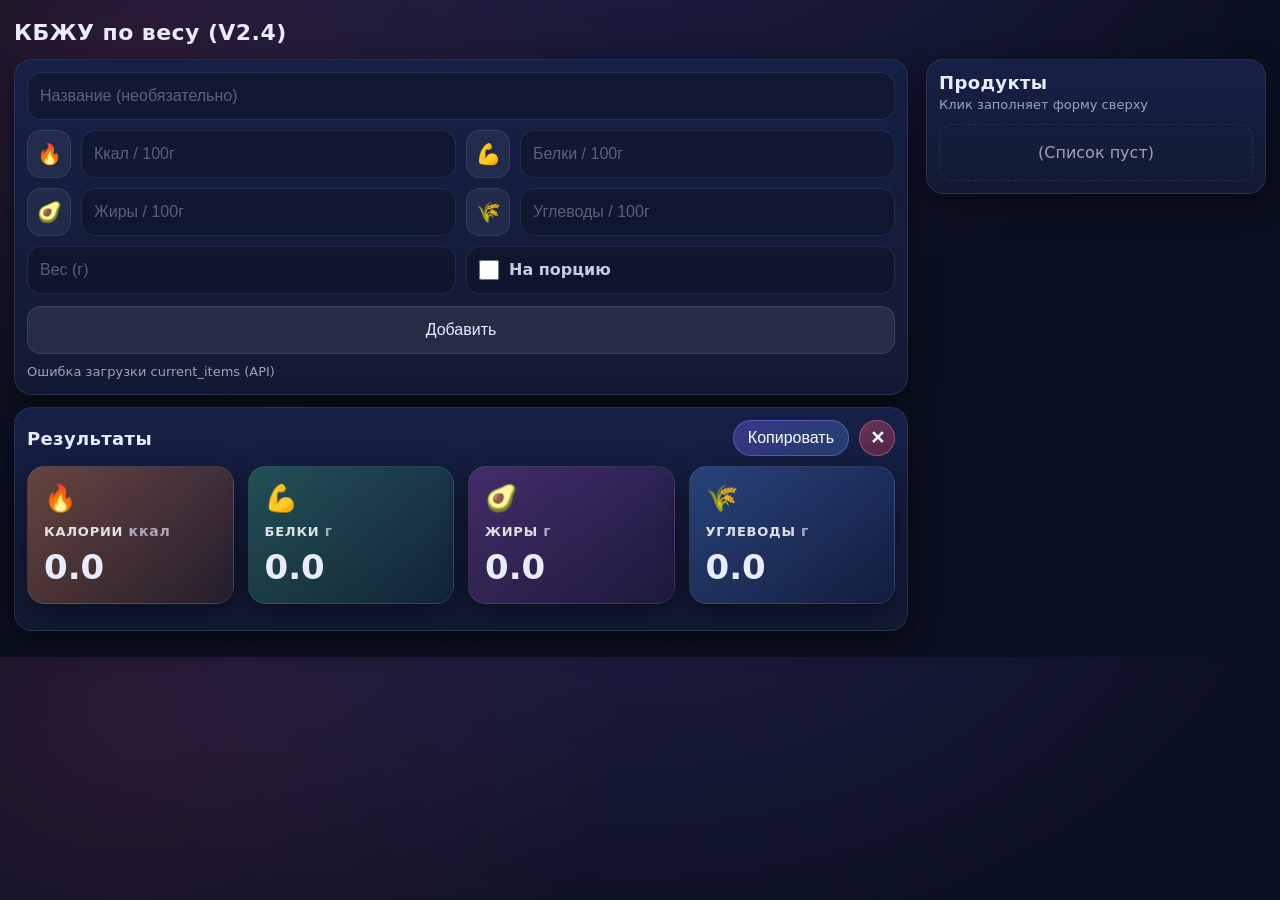
==== index.html @ 567b6ba3 "desktop preset sidebar and v2.4" ====
<!DOCTYPE html>
<html lang="ru">
<head>
  <meta charset="UTF-8" />
  <meta name="viewport" content="width=device-width, initial-scale=1.0" />
  <title>КБЖУ</title>
  <link rel="stylesheet" href="style.css" />
</head>
<body>
  <div class="app">
    <h1>КБЖУ по весу (V2.4)</h1>

    <div class="app-shell">
      <div class="main-column">
        <div class="card">
          <input type="text" id="title" placeholder="Название (необязательно)" maxlength="40" />

          <div class="inputs">
            <div class="icon-input">
              <div class="ii-icon">🔥</div>
              <input type="number" step="0.1" min="0" placeholder="Ккал / 100г" id="k" />
            </div>

            <div class="icon-input">
              <div class="ii-icon">💪</div>
              <input type="number" step="0.1" min="0" placeholder="Белки / 100г" id="b" />
            </div>

            <div class="icon-input">
              <div class="ii-icon">🥑</div>
              <input type="number" step="0.1" min="0" placeholder="Жиры / 100г" id="j" />
            </div>

            <div class="icon-input">
              <div class="ii-icon">🌾</div>
              <input type="number" step="0.1" min="0" placeholder="Углеводы / 100г" id="u" />
            </div>
          </div>

          <div class="weight-row">
            <input type="number" min="0" step="1" placeholder="Вес (г)" id="weight" />
            <label class="checkline inrow">
              <input type="checkbox" id="perPortion" />
              <span>На порцию</span>
            </label>
          </div>

          <div class="add-wrap">
            <button id="add" class="btn primary btn-full">Добавить</button>
          </div>

          <div class="preset-row">
            <select id="preset" aria-label="Выбор продукта"></select>
            <button id="choose">Выбрать</button>
          </div>

          <p class="hint" id="hint"></p>
        </div>

        <div class="card">
          <div class="section-head results-head">
            <h2>Результаты</h2>

            <div class="results-actions">
              <button id="copyTotals" class="btn ghost">Копировать</button>
              <button id="clear" class="icon-btn danger" title="Очистить список">✕</button>
            </div>
          </div>

          <div class="totals-grid" id="totalsGrid">
            <div class="total-card t-k">
              <div class="t-ico">🔥</div>
              <div class="t-title">КАЛОРИИ <span class="t-unit">ккал</span></div>
              <div class="t-val"><span id="sumK">0.0</span></div>
            </div>

            <div class="total-card t-b">
              <div class="t-ico">💪</div>
              <div class="t-title">БЕЛКИ <span class="t-unit">г</span></div>
              <div class="t-val"><span id="sumB">0.0</span></div>
            </div>

            <div class="total-card t-j">
              <div class="t-ico">🥑</div>
              <div class="t-title">ЖИРЫ <span class="t-unit">г</span></div>
              <div class="t-val"><span id="sumJ">0.0</span></div>
            </div>

            <div class="total-card t-u">
              <div class="t-ico">🌾</div>
              <div class="t-title">УГЛЕВОДЫ <span class="t-unit">г</span></div>
              <div class="t-val"><span id="sumU">0.0</span></div>
            </div>
          </div>

          <div id="list"></div>
        </div>
      </div>

      <aside class="card preset-sidebar">
        <div class="preset-sidebar-head">
          <h2>Продукты</h2>
          <div class="preset-sidebar-sub">Клик заполняет форму сверху</div>
        </div>
        <div id="presetList" class="preset-list"></div>
      </aside>
    </div>
  </div>

  <script type="module" src="main.js"></script>
</body>
</html>
---- style.css ----
/* ===== Base ===== */
* { box-sizing: border-box; }

:root{
  --bg: #0b1020;
  --panel: #121a33;
  --panel2: #162047;

  --stroke: rgba(255,255,255,.09);
  --text: #e9ecff;
  --muted: rgba(233,236,255,.65);

  --accent: #7b61ff;
  --accent2: #ff5aa5;

  --shadow: 0 10px 30px rgba(0,0,0,.45);
  --radius: 18px;

  --control-h: 48px;
}

body{
  margin: 0;
  font-family: system-ui, Arial, sans-serif;
  background: radial-gradient(1200px 800px at 50% -20%, rgba(123,97,255,.18), transparent 55%),
              radial-gradient(900px 700px at 10% 10%, rgba(255,90,165,.12), transparent 55%),
              var(--bg);
  color: var(--text);
}

.app{
  max-width: 1280px;
  margin: 0 auto;
  padding: 14px;
}

.app-shell{
  display: block;
}

.main-column{
  min-width: 0;
}

h1{
  font-size: 22px;
  margin: 6px 0 14px;
  letter-spacing: .02em;
}

h2{
  font-size: 18px;
  margin: 0 0 10px;
  letter-spacing: .02em;
}

/* ===== Cards ===== */
.card{
  background: linear-gradient(180deg, var(--panel2), var(--panel));
  border: 1px solid var(--stroke);
  border-radius: var(--radius);
  padding: 12px;
  margin-bottom: 12px;
  box-shadow: var(--shadow);
}

/* ===== Controls ===== */
input, select, button{
  width: 100%;
  height: var(--control-h);
  padding: 10px 12px;
  border-radius: 14px;
  border: 1px solid var(--stroke);
  background: rgba(0,0,0,.22);
  color: var(--text);
  font-size: 16px;
  outline: none;
}

input::placeholder{ color: rgba(233,236,255,.35); }

input:focus, select:focus{
  border-color: rgba(123,97,255,.55);
  box-shadow: 0 0 0 3px rgba(123,97,255,.15);
}

button{
  cursor: pointer;
  background: rgba(255,255,255,.08);
  border-color: rgba(255,255,255,.10);
}

button:active{ transform: translateY(1px); }

button.danger{
  background: rgba(255, 80, 120, .22);
  border-color: rgba(255, 80, 120, .35);
}

.hint{
  margin: 10px 0 0;
  min-height: 18px;
  color: var(--muted);
  font-size: 13px;
}

/* ===== Form layout ===== */
.inputs{
  display: grid;
  grid-template-columns: 1fr;
  gap: 10px;
}

/* вес + на порцию */
.weight-row{
  display: grid;
  grid-template-columns: 1fr 1fr;
  gap: 10px;
  align-items: stretch;
  margin-top: 10px;
}

.weight-row > input,
.weight-row > label{
  height: var(--control-h);
}

.checkline{
  display:flex;
  align-items:center;
  gap:10px;
}

.checkline.inrow{
  margin: 0;
  padding: 0 12px;
  border-radius: 14px;
  border: 1px solid var(--stroke);
  background: rgba(0,0,0,.22);
  width: 100%;
}

.checkline.inrow input[type="checkbox"]{
  width: 20px;
  height: 20px;
  margin: 0;
  accent-color: var(--accent2);
}

.checkline.inrow span{
  line-height: 1;
  white-space: nowrap;
  color: rgba(233,236,255,.85);
  font-weight: 700;
}

/* сетка под 2 кнопки (если где-то нужна) */
.actions{
  display: grid;
  grid-template-columns: 1fr 1fr;
  gap: 10px;
  margin-top: 12px;
}

/* блок под одну кнопку ("Добавить") */
.add-wrap{ margin-top: 12px; }
.btn-full{ width: 100%; }

/* пресеты */
.preset-row{
  display: grid;
  grid-template-columns: 1fr;
  gap: 10px;
  margin-top: 10px;
}

.preset-sidebar{
  display: none;
}

.preset-sidebar-head{
  display: flex;
  flex-direction: column;
  gap: 4px;
  margin-bottom: 12px;
}

.preset-sidebar-head h2{
  margin: 0;
}

.preset-sidebar-sub{
  color: var(--muted);
  font-size: 13px;
}

.preset-list{
  display: flex;
  flex-direction: column;
  gap: 8px;
}

.preset-item{
  width: 100%;
  height: auto;
  min-height: 58px;
  text-align: left;
  padding: 12px 14px;
  border-radius: 16px;
  display: flex;
  flex-direction: column;
  align-items: flex-start;
  gap: 4px;
  background: rgba(255,255,255,.05);
}

.preset-item:hover{
  border-color: rgba(123,97,255,.55);
  background: rgba(123,97,255,.12);
}

.preset-item.is-active{
  border-color: rgba(255,90,165,.55);
  background: linear-gradient(135deg, rgba(123,97,255,.18), rgba(255,90,165,.16));
  box-shadow: 0 0 0 1px rgba(255,90,165,.12) inset;
}

.preset-item-name{
  font-weight: 800;
  color: var(--text);
}

.preset-item-meta{
  font-size: 12px;
  color: var(--muted);
  letter-spacing: .03em;
}

.preset-empty{
  border: 1px dashed var(--stroke);
  border-radius: 14px;
  padding: 18px 14px;
  color: var(--muted);
  text-align: center;
}

/* поле названия */
#title{
  width: 100%;
  margin-bottom: 10px;
}

/* ===== Inputs with emoji icon ===== */
.icon-input{
  display: grid;
  grid-template-columns: 44px 1fr;
  gap: 10px;
  align-items: center;
}

.ii-icon{
  height: var(--control-h);
  width: 44px;
  display: grid;
  place-items: center;
  border-radius: 14px;
  border: 1px solid var(--stroke);
  background: rgba(255,255,255,.06);
  font-size: 20px;
}

.icon-input input{ height: var(--control-h); }

/* ===== Select ===== */
select{
  background: rgba(0,0,0,.22);
  border: 1px solid var(--stroke);
  color: var(--text);
}

select option{
  background: #121a33;
  color: #e9ecff;
}

select option:checked{ background: #1a2652; }

/* ===== Results header ===== */
.results-head{
  display:flex;
  align-items:center;
  justify-content: space-between;
  gap: 10px;
  margin-bottom: 10px;
}

.results-head h2{ margin: 0; }

.results-actions{
  display: flex;
  gap: 10px;
  align-items: center;
}

/* Copy button theme */
.results-actions .btn{
  width: auto;
  height: 36px;
  padding: 0 14px;
  border-radius: 18px;
  display: inline-flex;
  align-items: center;
  justify-content: center;
}

.results-actions .btn.ghost{
  background: linear-gradient(
    135deg,
    rgba(120, 100, 255, 0.35),
    rgba(80, 160, 255, 0.25)
  );
  border: 1px solid rgba(140, 130, 255, 0.45);
  color: #fff;
}

/* Clear (X) button */
.icon-btn{
  width: 36px;
  height: 36px;
  border-radius: 50%;
  border: none;
  cursor: pointer;
  font-size: 18px;
  font-weight: 700;
  display: flex;
  align-items: center;
  justify-content: center;
  line-height: 1;
  color: #fff;
  transition: 0.2s;
}

.icon-btn:hover{ transform: scale(1.05); }

.icon-btn.danger{
  background: linear-gradient(
    135deg,
    rgba(255, 90, 120, 0.35),
    rgba(255, 60, 90, 0.25)
  );
  border: 1px solid rgba(255, 120, 140, 0.45);
}

.icon-btn.danger:hover{
  background: linear-gradient(
    135deg,
    rgba(255, 90, 120, 0.55),
    rgba(255, 60, 90, 0.35)
  );
  border: 1px solid rgba(255, 140, 160, 0.7);
}

/* ===== Totals ===== */
.totals-grid{
  display: grid;
  grid-template-columns: 1fr;
  gap: 12px;
  margin: 10px 0 14px;
}

.total-card{
  border-radius: 18px;
  padding: 16px;
  border: 1px solid var(--stroke);
  box-shadow: var(--shadow);
  overflow: hidden;
}

.total-card .t-ico{
  font-size: 26px;
  margin-bottom: 10px;
}

.total-card .t-title{
  font-weight: 800;
  letter-spacing: .06em;
  color: rgba(255,255,255,.85);
  font-size: 13px;
}

.total-card .t-val{
  margin-top: 8px;
  font-size: 34px;
  font-weight: 900;
  display:flex;
  gap: 10px;
  align-items: baseline;
}

.total-card .t-unit{
  font-size: 14px;
  color: var(--muted);
  font-weight: 700;
}

.t-k{ background: linear-gradient(135deg, rgba(255,140,60,.35), rgba(90,40,20,.25)); }
.t-b{ background: linear-gradient(135deg, rgba(70,210,140,.28), rgba(20,70,60,.22)); }
.t-j{ background: linear-gradient(135deg, rgba(200,90,220,.26), rgba(70,20,90,.20)); }
.t-u{ background: linear-gradient(135deg, rgba(90,150,255,.30), rgba(20,40,90,.20)); }

/* ===== List (product cards) ===== */
#list{
  display:flex;
  flex-direction: column;
  gap: 12px;
}

.item-card{
  background: rgba(255,255,255,.04);
  border: 1px solid var(--stroke);
  border-radius: 18px;
  padding: 14px;
}

.item-head{
  display:flex;
  justify-content: space-between;
  align-items:flex-start;
  gap: 12px;
}

.item-title{
  font-weight: 900;
  font-size: 18px;
}

.item-sub{
  margin-top: 4px;
  color: var(--muted);
  font-size: 13px;
}

.item-actions{
  display:flex;
  gap: 8px;
}

/* action buttons in product card */
.act-btn{
  width: 38px;
  height: 38px;
  border-radius: 50%;
  display: inline-flex;
  align-items: center;
  justify-content: center;
  padding: 0;
  line-height: 1;
  border: 1px solid var(--stroke);
  background: rgba(255,255,255,.10);
  color: var(--text);
  cursor: pointer;
}

.act-btn:active{ transform: translateY(1px); }

.act-btn.del{
  background: rgba(255,90,165,.22);
  border-color: rgba(255,90,165,.35);
}

.act-btn.rep{
  background: rgba(123,97,255,.22);
  border-color: rgba(123,97,255,.35);
}

.ico{
  width: 18px;
  height: 18px;
  display: block;
  fill: rgba(255,255,255,0.92);
}

/* macros grid in card */
.macro-grid{
  margin-top: 12px;
  display:grid;
  grid-template-columns: 1fr 1fr;
  gap: 8px;
}

.macro-pill{
  background: rgba(0,0,0,.18);
  border: 1px solid var(--stroke);
  border-radius: 14px;
  padding: 10px 12px;
  display:flex;
  align-items:center;
  justify-content: space-between;
  gap: 10px;
}

.macro-left{
  display:flex;
  align-items:center;
  gap: 8px;
  color: var(--muted);
  font-weight: 800;
}

.macro-val{ font-weight: 900; }

/* ===== Responsive ===== */
@media (max-width: 520px) {
  .totals-grid{
    grid-template-columns: 1fr 1fr;
    gap: 10px;
  }

  .total-card{
    padding: 12px;
    min-height: 110px;
  }
}

@media (min-width: 720px) {
  .inputs{
    grid-template-columns: repeat(2, 1fr);
    gap: 10px;
  }

  .preset-row{
    grid-template-columns: 1fr auto;
    align-items: center;
  }
}

@media (min-width: 900px) {
  .totals-grid{
    grid-template-columns: repeat(4, 1fr);
    gap: 14px;
  }

  .total-card{ min-height: 120px; }
}

@media (min-width: 1100px) {
  .app-shell{
    display: grid;
    grid-template-columns: minmax(0, 1fr) 340px;
    gap: 18px;
    align-items: start;
  }

  .preset-row{
    display: none;
  }

  .preset-sidebar{
    display: block;
    position: sticky;
    top: 14px;
    max-height: calc(100vh - 28px);
    overflow: auto;
  }
}
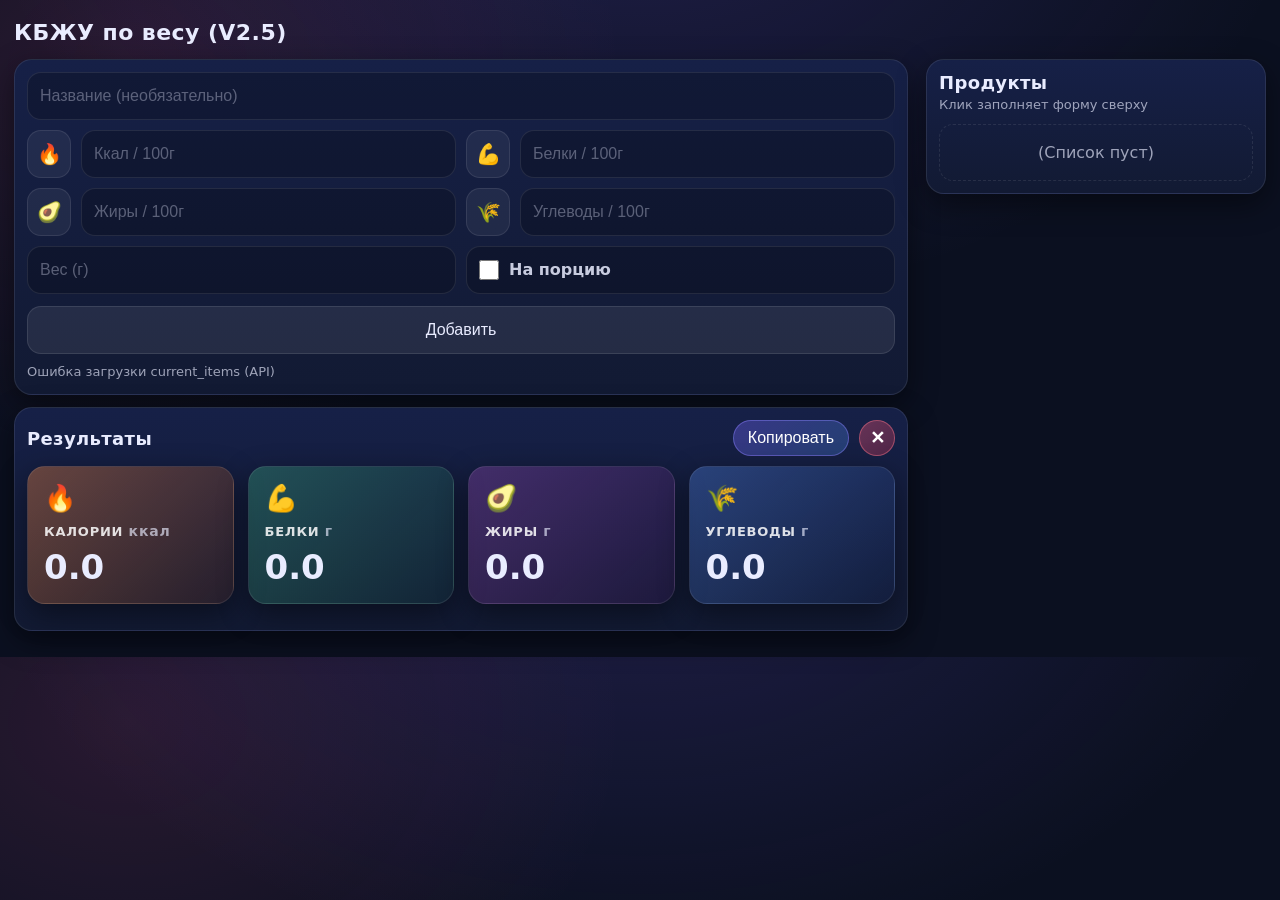
==== commit f400f48b: "исправление бага пересчета кбжу продуктов + Удаление старых файлов + метка обновления" ====
--- a/index.html
+++ b/index.html
@@ -8,7 +8,7 @@
 </head>
 <body>
   <div class="app">
-    <h1>КБЖУ по весу (V2.4)</h1>
+    <h1>КБЖУ по весу (V2.5)</h1>
 
     <div class="app-shell">
       <div class="main-column">
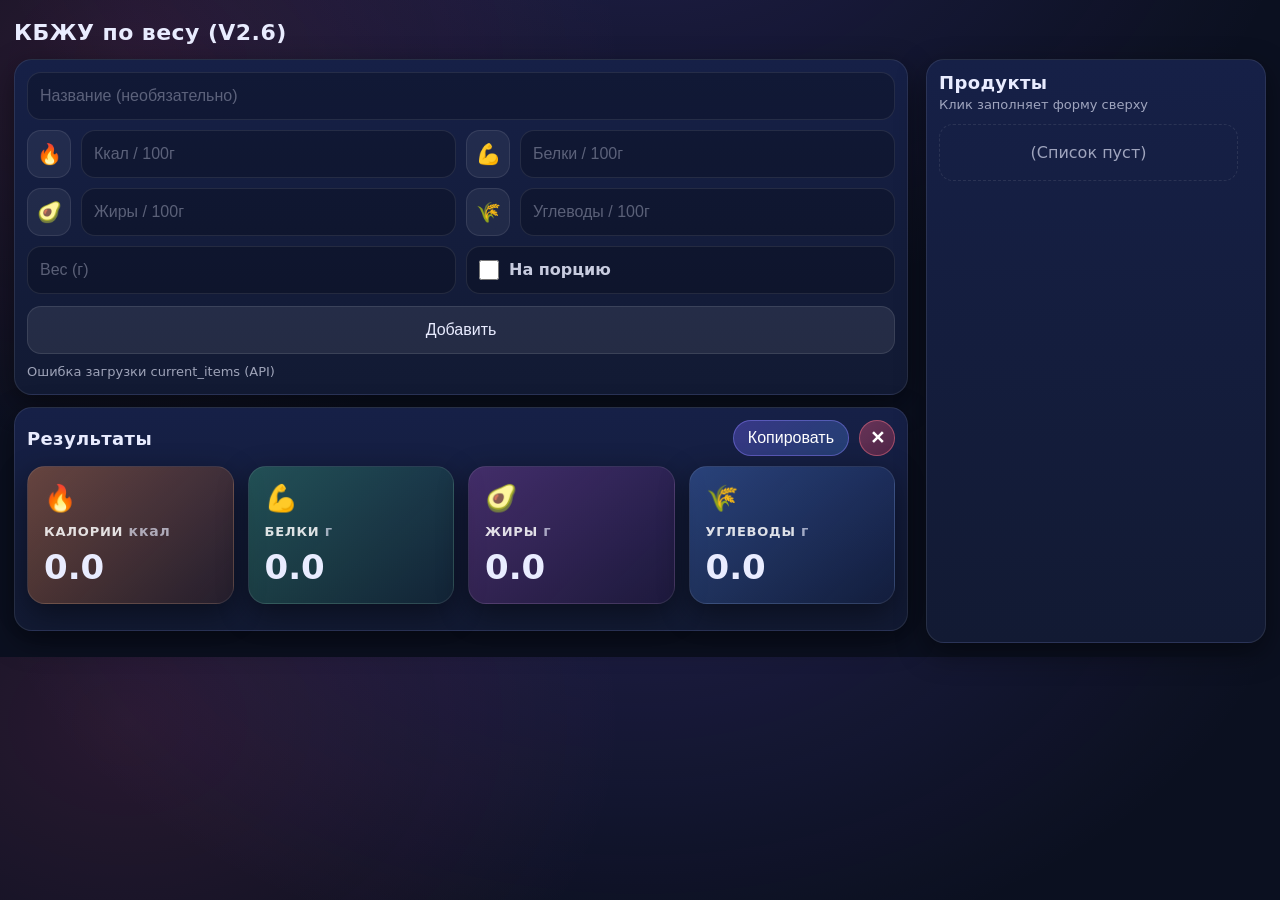
==== commit 9d750bf4: "изменение дезайна колонок 4" ====
--- a/index.html
+++ b/index.html
@@ -8,7 +8,7 @@
 </head>
 <body>
   <div class="app">
-    <h1>КБЖУ по весу (V2.5)</h1>
+    <h1>КБЖУ по весу (V2.6)</h1>
 
     <div class="app-shell">
       <div class="main-column">
--- a/style.css
+++ b/style.css
@@ -22,9 +22,10 @@
 body{
   margin: 0;
   font-family: system-ui, Arial, sans-serif;
-  background: radial-gradient(1200px 800px at 50% -20%, rgba(123,97,255,.18), transparent 55%),
-              radial-gradient(900px 700px at 10% 10%, rgba(255,90,165,.12), transparent 55%),
-              var(--bg);
+  background:
+    radial-gradient(1200px 800px at 50% -20%, rgba(123,97,255,.18), transparent 55%),
+    radial-gradient(900px 700px at 10% 10%, rgba(255,90,165,.12), transparent 55%),
+    var(--bg);
   color: var(--text);
 }
 
@@ -40,6 +41,9 @@
 
 .main-column{
   min-width: 0;
+  min-height: 0;
+  display: flex;
+  flex-direction: column;
 }
 
 h1{
@@ -77,7 +81,9 @@
   outline: none;
 }
 
-input::placeholder{ color: rgba(233,236,255,.35); }
+input::placeholder{
+  color: rgba(233,236,255,.35);
+}
 
 input:focus, select:focus{
   border-color: rgba(123,97,255,.55);
@@ -90,7 +96,9 @@
   border-color: rgba(255,255,255,.10);
 }
 
-button:active{ transform: translateY(1px); }
+button:active{
+  transform: translateY(1px);
+}
 
 button.danger{
   background: rgba(255, 80, 120, .22);
@@ -126,9 +134,9 @@
 }
 
 .checkline{
-  display:flex;
-  align-items:center;
-  gap:10px;
+  display: flex;
+  align-items: center;
+  gap: 10px;
 }
 
 .checkline.inrow{
@@ -163,10 +171,15 @@
 }
 
 /* блок под одну кнопку ("Добавить") */
-.add-wrap{ margin-top: 12px; }
-.btn-full{ width: 100%; }
-
-/* пресеты */
+.add-wrap{
+  margin-top: 12px;
+}
+
+.btn-full{
+  width: 100%;
+}
+
+/* ===== Presets ===== */
 .preset-row{
   display: grid;
   grid-template-columns: 1fr;
@@ -176,6 +189,8 @@
 
 .preset-sidebar{
   display: none;
+  box-sizing: border-box;
+  min-height: 0;
 }
 
 .preset-sidebar-head{
@@ -183,6 +198,7 @@
   flex-direction: column;
   gap: 4px;
   margin-bottom: 12px;
+  flex: 0 0 auto;
 }
 
 .preset-sidebar-head h2{
@@ -198,6 +214,12 @@
   display: flex;
   flex-direction: column;
   gap: 8px;
+  flex: 1 1 auto;
+  min-height: 0;
+  height: 100%;
+  overflow: auto;
+  padding-right: 6px;
+  scrollbar-gutter: stable;
 }
 
 .preset-item{
@@ -269,7 +291,9 @@
   font-size: 20px;
 }
 
-.icon-input input{ height: var(--control-h); }
+.icon-input input{
+  height: var(--control-h);
+}
 
 /* ===== Select ===== */
 select{
@@ -283,18 +307,22 @@
   color: #e9ecff;
 }
 
-select option:checked{ background: #1a2652; }
+select option:checked{
+  background: #1a2652;
+}
 
 /* ===== Results header ===== */
 .results-head{
-  display:flex;
-  align-items:center;
+  display: flex;
+  align-items: center;
   justify-content: space-between;
   gap: 10px;
   margin-bottom: 10px;
 }
 
-.results-head h2{ margin: 0; }
+.results-head h2{
+  margin: 0;
+}
 
 .results-actions{
   display: flex;
@@ -340,7 +368,9 @@
   transition: 0.2s;
 }
 
-.icon-btn:hover{ transform: scale(1.05); }
+.icon-btn:hover{
+  transform: scale(1.05);
+}
 
 .icon-btn.danger{
   background: linear-gradient(
@@ -392,7 +422,7 @@
   margin-top: 8px;
   font-size: 34px;
   font-weight: 900;
-  display:flex;
+  display: flex;
   gap: 10px;
   align-items: baseline;
 }
@@ -410,7 +440,7 @@
 
 /* ===== List (product cards) ===== */
 #list{
-  display:flex;
+  display: flex;
   flex-direction: column;
   gap: 12px;
 }
@@ -423,9 +453,9 @@
 }
 
 .item-head{
-  display:flex;
+  display: flex;
   justify-content: space-between;
-  align-items:flex-start;
+  align-items: flex-start;
   gap: 12px;
 }
 
@@ -441,7 +471,7 @@
 }
 
 .item-actions{
-  display:flex;
+  display: flex;
   gap: 8px;
 }
 
@@ -461,7 +491,9 @@
   cursor: pointer;
 }
 
-.act-btn:active{ transform: translateY(1px); }
+.act-btn:active{
+  transform: translateY(1px);
+}
 
 .act-btn.del{
   background: rgba(255,90,165,.22);
@@ -483,7 +515,7 @@
 /* macros grid in card */
 .macro-grid{
   margin-top: 12px;
-  display:grid;
+  display: grid;
   grid-template-columns: 1fr 1fr;
   gap: 8px;
 }
@@ -493,21 +525,23 @@
   border: 1px solid var(--stroke);
   border-radius: 14px;
   padding: 10px 12px;
-  display:flex;
-  align-items:center;
+  display: flex;
+  align-items: center;
   justify-content: space-between;
   gap: 10px;
 }
 
 .macro-left{
-  display:flex;
-  align-items:center;
+  display: flex;
+  align-items: center;
   gap: 8px;
   color: var(--muted);
   font-weight: 800;
 }
 
-.macro-val{ font-weight: 900; }
+.macro-val{
+  font-weight: 900;
+}
 
 /* ===== Responsive ===== */
 @media (max-width: 520px) {
@@ -540,7 +574,9 @@
     gap: 14px;
   }
 
-  .total-card{ min-height: 120px; }
+  .total-card{
+    min-height: 120px;
+  }
 }
 
 @media (min-width: 1100px) {
@@ -548,7 +584,8 @@
     display: grid;
     grid-template-columns: minmax(0, 1fr) 340px;
     gap: 18px;
-    align-items: start;
+    align-items: stretch;
+    min-height: 0;
   }
 
   .preset-row{
@@ -556,10 +593,48 @@
   }
 
   .preset-sidebar{
-    display: block;
-    position: sticky;
-    top: 14px;
-    max-height: calc(100vh - 28px);
+    display: flex;
+    flex-direction: column;
+    align-self: stretch;
+    min-height: 0;
+    height: 100%;
+    overflow: hidden;
+    margin-bottom: 0;
+    padding-right: 8px;
+  }
+
+  .preset-list{
+    flex: 1 1 auto;
+    min-height: 0;
+    height: 0;
     overflow: auto;
-  }
-}
+    padding-right: 4px;
+  }
+}
+
+.preset-list::-webkit-scrollbar-track{
+  background: rgba(255,255,255,.05);
+  border-radius: 999px;
+}
+
+.preset-list::-webkit-scrollbar-thumb{
+  background: linear-gradient(
+    180deg,
+    rgba(123,97,255,.95),
+    rgba(255,90,165,.85)
+  );
+  border-radius: 999px;
+  border: 2px solid rgba(18,26,51,.95);
+}
+
+.preset-list::-webkit-scrollbar-thumb:hover{
+  background: linear-gradient(
+    180deg,
+    rgba(140,110,255,1),
+    rgba(255,110,180,.95)
+  );
+}
+
+.preset-list::-webkit-scrollbar-corner{
+  background: transparent;
+}
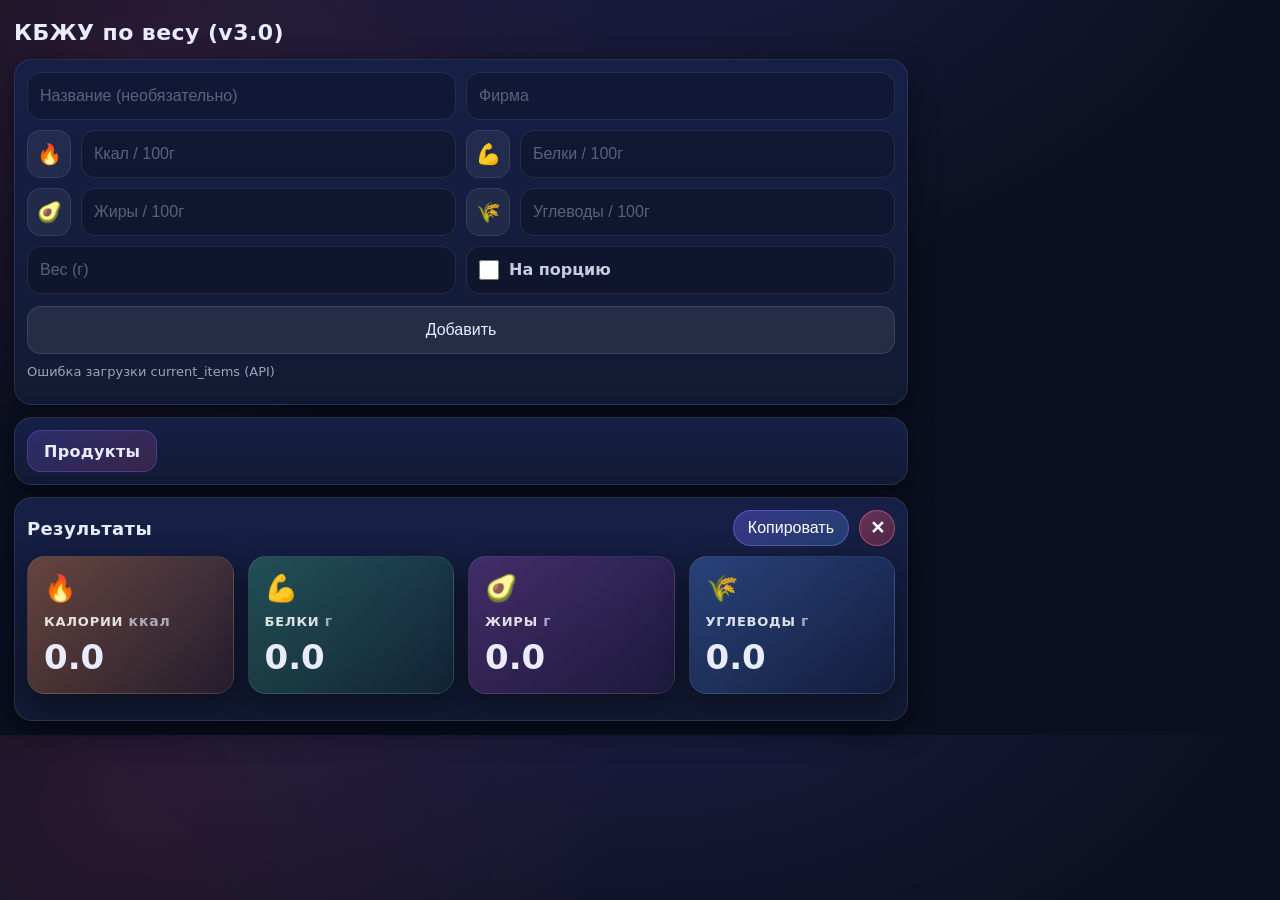
==== commit c27c5eb3: "изменение списка продуктов + добовление поиска и фирм" ====
--- a/index.html
+++ b/index.html
@@ -4,16 +4,34 @@
   <meta charset="UTF-8" />
   <meta name="viewport" content="width=device-width, initial-scale=1.0" />
   <title>КБЖУ</title>
-  <link rel="stylesheet" href="style.css" />
+  <link rel="stylesheet" href="style.css?v=3.0.0" />
 </head>
 <body>
   <div class="app">
-    <h1>КБЖУ по весу (V2.6)</h1>
+    <h1>КБЖУ по весу (v3.0)</h1>
 
     <div class="app-shell">
       <div class="main-column">
         <div class="card">
-          <input type="text" id="title" placeholder="Название (необязательно)" maxlength="40" />
+
+          <!-- НАЗВАНИЕ + КОМПАНИЯ -->
+          <div class="title-row">
+            <input
+              type="text"
+              id="title"
+              placeholder="Название (необязательно)"
+              maxlength="40"
+            />
+
+            <input
+              type="text"
+              id="company"
+              list="companyList"
+              placeholder="Фирма"
+            />
+
+            <datalist id="companyList"></datalist>
+          </div>
 
           <div class="inputs">
             <div class="icon-input">
@@ -49,12 +67,13 @@
             <button id="add" class="btn primary btn-full">Добавить</button>
           </div>
 
-          <div class="preset-row">
-            <select id="preset" aria-label="Выбор продукта"></select>
-            <button id="choose">Выбрать</button>
+          <p class="hint" id="hint"></p>
+        </div>
+
+        <div class="card action-panel">
+          <div class="toolbar">
+            <a class="page-link" href="./products.html">Продукты</a>
           </div>
-
-          <p class="hint" id="hint"></p>
         </div>
 
         <div class="card">
@@ -96,17 +115,10 @@
           <div id="list"></div>
         </div>
       </div>
-
-      <aside class="card preset-sidebar">
-        <div class="preset-sidebar-head">
-          <h2>Продукты</h2>
-          <div class="preset-sidebar-sub">Клик заполняет форму сверху</div>
-        </div>
-        <div id="presetList" class="preset-list"></div>
-      </aside>
     </div>
   </div>
 
-  <script type="module" src="main.js"></script>
+  <link rel="stylesheet" href="style.css?v=3.0.1" />
+  <script type="module" src="main.js?v=3.0.1"></script>
 </body>
-</html>
+</html>
--- a/style.css
+++ b/style.css
@@ -37,6 +37,7 @@
 
 .app-shell{
   display: block;
+  min-height: 0;
 }
 
 .main-column{
@@ -107,9 +108,11 @@
 
 .hint{
   margin: 10px 0 0;
-  min-height: 18px;
+  min-height: 28px;
   color: var(--muted);
   font-size: 13px;
+  display: flex;
+  align-items: flex-start;
 }
 
 /* ===== Form layout ===== */
@@ -216,10 +219,11 @@
   gap: 8px;
   flex: 1 1 auto;
   min-height: 0;
-  height: 100%;
   overflow: auto;
   padding-right: 6px;
   scrollbar-gutter: stable;
+  scrollbar-width: thin;
+  scrollbar-color: rgba(123,97,255,.75) rgba(255,255,255,.06);
 }
 
 .preset-item{
@@ -597,10 +601,10 @@
     flex-direction: column;
     align-self: stretch;
     min-height: 0;
-    height: 100%;
+    height: auto;
     overflow: hidden;
     margin-bottom: 0;
-    padding-right: 8px;
+    padding-right: 10px;
   }
 
   .preset-list{
@@ -608,8 +612,17 @@
     min-height: 0;
     height: 0;
     overflow: auto;
-    padding-right: 4px;
-  }
+    padding-right: 6px;
+  }
+
+  .main-column > .card:last-child{
+    margin-bottom: 0;
+  }
+}
+
+/* ===== Purple scrollbar ===== */
+.preset-list::-webkit-scrollbar{
+  width: 12px;
 }
 
 .preset-list::-webkit-scrollbar-track{
@@ -637,4 +650,298 @@
 
 .preset-list::-webkit-scrollbar-corner{
   background: transparent;
+}
+
+/* ===== Action panel / navigation ===== */
+.action-panel{
+  padding-top: 10px;
+  padding-bottom: 10px;
+}
+
+.toolbar{
+  display: flex;
+  gap: 10px;
+  flex-wrap: wrap;
+}
+
+.page-link{
+  display: inline-flex;
+  align-items: center;
+  justify-content: center;
+  min-height: 42px;
+  padding: 0 16px;
+  border-radius: 14px;
+  border: 1px solid rgba(123,97,255,.35);
+  background: linear-gradient(
+    135deg,
+    rgba(123,97,255,.22),
+    rgba(255,90,165,.16)
+  );
+  color: var(--text);
+  text-decoration: none;
+  font-weight: 800;
+  letter-spacing: .02em;
+}
+
+.page-link:hover{
+  border-color: rgba(255,90,165,.45);
+  background: linear-gradient(
+    135deg,
+    rgba(123,97,255,.30),
+    rgba(255,90,165,.22)
+  );
+}
+
+/* ===== Products page ===== */
+.products-page-card{
+  min-height: 320px;
+}
+
+.products-list{
+  display: flex;
+  flex-direction: column;
+  gap: 10px;
+}
+
+.product-item{
+  width: 100%;
+  height: auto;
+  min-height: 72px;
+  text-align: left;
+  padding: 14px 16px;
+  border-radius: 16px;
+  display: flex;
+  flex-direction: column;
+  align-items: flex-start;
+  gap: 4px;
+  background: rgba(255,255,255,.05);
+}
+
+.product-item:hover{
+  border-color: rgba(123,97,255,.55);
+  background: rgba(123,97,255,.12);
+}
+
+.product-item-name{
+  font-weight: 800;
+  color: var(--text);
+}
+
+.product-item-meta{
+  font-size: 13px;
+  color: var(--muted);
+  letter-spacing: .03em;
+}
+
+.product-item-sub{
+  font-size: 12px;
+  color: rgba(233,236,255,.55);
+}
+
+@media (min-width: 1100px) {
+  .action-panel{
+    padding-top: 12px;
+    padding-bottom: 12px;
+  }
+}
+
+/* ===== Products search ===== */
+.products-search{
+  margin-bottom: 14px;
+}
+
+.products-search-input-wrap{
+  display: grid;
+  grid-template-columns: 1fr 48px;
+  gap: 10px;
+  align-items: center;
+}
+
+.search-btn{
+  width: 48px;
+  min-width: 48px;
+  height: 48px;
+  padding: 0;
+  border-radius: 14px;
+  font-size: 18px;
+  display: inline-flex;
+  align-items: center;
+  justify-content: center;
+  background: linear-gradient(
+    135deg,
+    rgba(123,97,255,.26),
+    rgba(255,90,165,.18)
+  );
+  border: 1px solid rgba(123,97,255,.35);
+}
+
+.search-btn:hover{
+  border-color: rgba(255,90,165,.45);
+  background: linear-gradient(
+    135deg,
+    rgba(123,97,255,.34),
+    rgba(255,90,165,.24)
+  );
+}
+
+/* ===== Products page cards ===== */
+.products-page-card{
+  min-height: 320px;
+}
+
+.products-list{
+  display: flex;
+  flex-direction: column;
+  gap: 10px;
+}
+
+.product-item{
+  width: 100%;
+  height: auto;
+  min-height: 96px;
+  text-align: left;
+  padding: 12px 14px;
+  border-radius: 16px;
+  display: flex;
+  flex-direction: column;
+  align-items: stretch;
+  gap: 10px;
+  background: rgba(255,255,255,.05);
+}
+
+.product-item:hover{
+  border-color: rgba(123,97,255,.55);
+  background: rgba(123,97,255,.12);
+}
+
+.product-item-top{
+  display: flex;
+  align-items: baseline;
+  justify-content: space-between;
+  gap: 12px;
+  flex-wrap: wrap;
+}
+
+.product-item-name{
+  font-weight: 800;
+  color: var(--text);
+  font-size: 16px;
+}
+
+.product-item-sub{
+  font-size: 12px;
+  color: rgba(233,236,255,.55);
+}
+
+.product-macro-grid{
+  display: grid;
+  grid-template-columns: repeat(4, minmax(0, 1fr));
+  gap: 8px;
+}
+
+.product-macro-pill{
+  border-radius: 12px;
+  padding: 8px 10px;
+  display: flex;
+  align-items: center;
+  justify-content: space-between;
+  gap: 8px;
+  border: 1px solid var(--stroke);
+  background: rgba(0,0,0,.18);
+}
+
+.product-macro-left{
+  display: inline-flex;
+  align-items: center;
+  gap: 6px;
+  color: var(--text);
+  font-weight: 800;
+  font-size: 13px;
+}
+
+.product-macro-val{
+  font-weight: 900;
+  font-size: 13px;
+}
+
+.product-k{
+  background: linear-gradient(135deg, rgba(255,140,60,.26), rgba(90,40,20,.18));
+}
+
+.product-b{
+  background: linear-gradient(135deg, rgba(70,210,140,.22), rgba(20,70,60,.18));
+}
+
+.product-j{
+  background: linear-gradient(135deg, rgba(200,90,220,.22), rgba(70,20,90,.16));
+}
+
+.product-u{
+  background: linear-gradient(135deg, rgba(90,150,255,.24), rgba(20,40,90,.18));
+}
+
+@media (max-width: 720px) {
+  .product-macro-grid{
+    grid-template-columns: 1fr 1fr;
+  }
+
+  .product-item{
+    min-height: 0;
+  }
+}
+/* ===== Products search ===== */
+.products-search{
+  margin-bottom: 14px;
+}
+
+.products-search-input-wrap{
+  position: relative;
+  display: block;
+}
+
+.products-search-icon{
+  position: absolute;
+  left: 14px;
+  top: 50%;
+  transform: translateY(-50%);
+  font-size: 16px;
+  line-height: 1;
+  pointer-events: none;
+  opacity: 0.85;
+}
+
+.products-search-input{
+  width: 100%;
+  padding-left: 42px;
+}
+
+/* ===== Products filters ===== */
+.products-filters{
+  display: grid;
+  grid-template-columns: 1.2fr 0.8fr;
+  gap: 10px;
+  margin-bottom: 14px;
+}
+
+.products-company-select{
+  width: 100%;
+}
+
+.product-item-company{
+  font-size: 12px;
+  color: rgba(233,236,255,.72);
+  font-weight: 700;
+}
+
+@media (max-width: 720px) {
+  .products-filters{
+    grid-template-columns: 1fr;
+  }
+}
+
+/* ===== Title + Company row ===== */
+.title-row{
+  display: grid;
+  grid-template-columns: 1fr 1fr;
+  gap: 10px;
 }
--- a/style.css
+++ b/style.css
@@ -37,6 +37,7 @@
 
 .app-shell{
   display: block;
+  min-height: 0;
 }
 
 .main-column{
@@ -107,9 +108,11 @@
 
 .hint{
   margin: 10px 0 0;
-  min-height: 18px;
+  min-height: 28px;
   color: var(--muted);
   font-size: 13px;
+  display: flex;
+  align-items: flex-start;
 }
 
 /* ===== Form layout ===== */
@@ -216,10 +219,11 @@
   gap: 8px;
   flex: 1 1 auto;
   min-height: 0;
-  height: 100%;
   overflow: auto;
   padding-right: 6px;
   scrollbar-gutter: stable;
+  scrollbar-width: thin;
+  scrollbar-color: rgba(123,97,255,.75) rgba(255,255,255,.06);
 }
 
 .preset-item{
@@ -597,10 +601,10 @@
     flex-direction: column;
     align-self: stretch;
     min-height: 0;
-    height: 100%;
+    height: auto;
     overflow: hidden;
     margin-bottom: 0;
-    padding-right: 8px;
+    padding-right: 10px;
   }
 
   .preset-list{
@@ -608,8 +612,17 @@
     min-height: 0;
     height: 0;
     overflow: auto;
-    padding-right: 4px;
-  }
+    padding-right: 6px;
+  }
+
+  .main-column > .card:last-child{
+    margin-bottom: 0;
+  }
+}
+
+/* ===== Purple scrollbar ===== */
+.preset-list::-webkit-scrollbar{
+  width: 12px;
 }
 
 .preset-list::-webkit-scrollbar-track{
@@ -637,4 +650,298 @@
 
 .preset-list::-webkit-scrollbar-corner{
   background: transparent;
+}
+
+/* ===== Action panel / navigation ===== */
+.action-panel{
+  padding-top: 10px;
+  padding-bottom: 10px;
+}
+
+.toolbar{
+  display: flex;
+  gap: 10px;
+  flex-wrap: wrap;
+}
+
+.page-link{
+  display: inline-flex;
+  align-items: center;
+  justify-content: center;
+  min-height: 42px;
+  padding: 0 16px;
+  border-radius: 14px;
+  border: 1px solid rgba(123,97,255,.35);
+  background: linear-gradient(
+    135deg,
+    rgba(123,97,255,.22),
+    rgba(255,90,165,.16)
+  );
+  color: var(--text);
+  text-decoration: none;
+  font-weight: 800;
+  letter-spacing: .02em;
+}
+
+.page-link:hover{
+  border-color: rgba(255,90,165,.45);
+  background: linear-gradient(
+    135deg,
+    rgba(123,97,255,.30),
+    rgba(255,90,165,.22)
+  );
+}
+
+/* ===== Products page ===== */
+.products-page-card{
+  min-height: 320px;
+}
+
+.products-list{
+  display: flex;
+  flex-direction: column;
+  gap: 10px;
+}
+
+.product-item{
+  width: 100%;
+  height: auto;
+  min-height: 72px;
+  text-align: left;
+  padding: 14px 16px;
+  border-radius: 16px;
+  display: flex;
+  flex-direction: column;
+  align-items: flex-start;
+  gap: 4px;
+  background: rgba(255,255,255,.05);
+}
+
+.product-item:hover{
+  border-color: rgba(123,97,255,.55);
+  background: rgba(123,97,255,.12);
+}
+
+.product-item-name{
+  font-weight: 800;
+  color: var(--text);
+}
+
+.product-item-meta{
+  font-size: 13px;
+  color: var(--muted);
+  letter-spacing: .03em;
+}
+
+.product-item-sub{
+  font-size: 12px;
+  color: rgba(233,236,255,.55);
+}
+
+@media (min-width: 1100px) {
+  .action-panel{
+    padding-top: 12px;
+    padding-bottom: 12px;
+  }
+}
+
+/* ===== Products search ===== */
+.products-search{
+  margin-bottom: 14px;
+}
+
+.products-search-input-wrap{
+  display: grid;
+  grid-template-columns: 1fr 48px;
+  gap: 10px;
+  align-items: center;
+}
+
+.search-btn{
+  width: 48px;
+  min-width: 48px;
+  height: 48px;
+  padding: 0;
+  border-radius: 14px;
+  font-size: 18px;
+  display: inline-flex;
+  align-items: center;
+  justify-content: center;
+  background: linear-gradient(
+    135deg,
+    rgba(123,97,255,.26),
+    rgba(255,90,165,.18)
+  );
+  border: 1px solid rgba(123,97,255,.35);
+}
+
+.search-btn:hover{
+  border-color: rgba(255,90,165,.45);
+  background: linear-gradient(
+    135deg,
+    rgba(123,97,255,.34),
+    rgba(255,90,165,.24)
+  );
+}
+
+/* ===== Products page cards ===== */
+.products-page-card{
+  min-height: 320px;
+}
+
+.products-list{
+  display: flex;
+  flex-direction: column;
+  gap: 10px;
+}
+
+.product-item{
+  width: 100%;
+  height: auto;
+  min-height: 96px;
+  text-align: left;
+  padding: 12px 14px;
+  border-radius: 16px;
+  display: flex;
+  flex-direction: column;
+  align-items: stretch;
+  gap: 10px;
+  background: rgba(255,255,255,.05);
+}
+
+.product-item:hover{
+  border-color: rgba(123,97,255,.55);
+  background: rgba(123,97,255,.12);
+}
+
+.product-item-top{
+  display: flex;
+  align-items: baseline;
+  justify-content: space-between;
+  gap: 12px;
+  flex-wrap: wrap;
+}
+
+.product-item-name{
+  font-weight: 800;
+  color: var(--text);
+  font-size: 16px;
+}
+
+.product-item-sub{
+  font-size: 12px;
+  color: rgba(233,236,255,.55);
+}
+
+.product-macro-grid{
+  display: grid;
+  grid-template-columns: repeat(4, minmax(0, 1fr));
+  gap: 8px;
+}
+
+.product-macro-pill{
+  border-radius: 12px;
+  padding: 8px 10px;
+  display: flex;
+  align-items: center;
+  justify-content: space-between;
+  gap: 8px;
+  border: 1px solid var(--stroke);
+  background: rgba(0,0,0,.18);
+}
+
+.product-macro-left{
+  display: inline-flex;
+  align-items: center;
+  gap: 6px;
+  color: var(--text);
+  font-weight: 800;
+  font-size: 13px;
+}
+
+.product-macro-val{
+  font-weight: 900;
+  font-size: 13px;
+}
+
+.product-k{
+  background: linear-gradient(135deg, rgba(255,140,60,.26), rgba(90,40,20,.18));
+}
+
+.product-b{
+  background: linear-gradient(135deg, rgba(70,210,140,.22), rgba(20,70,60,.18));
+}
+
+.product-j{
+  background: linear-gradient(135deg, rgba(200,90,220,.22), rgba(70,20,90,.16));
+}
+
+.product-u{
+  background: linear-gradient(135deg, rgba(90,150,255,.24), rgba(20,40,90,.18));
+}
+
+@media (max-width: 720px) {
+  .product-macro-grid{
+    grid-template-columns: 1fr 1fr;
+  }
+
+  .product-item{
+    min-height: 0;
+  }
+}
+/* ===== Products search ===== */
+.products-search{
+  margin-bottom: 14px;
+}
+
+.products-search-input-wrap{
+  position: relative;
+  display: block;
+}
+
+.products-search-icon{
+  position: absolute;
+  left: 14px;
+  top: 50%;
+  transform: translateY(-50%);
+  font-size: 16px;
+  line-height: 1;
+  pointer-events: none;
+  opacity: 0.85;
+}
+
+.products-search-input{
+  width: 100%;
+  padding-left: 42px;
+}
+
+/* ===== Products filters ===== */
+.products-filters{
+  display: grid;
+  grid-template-columns: 1.2fr 0.8fr;
+  gap: 10px;
+  margin-bottom: 14px;
+}
+
+.products-company-select{
+  width: 100%;
+}
+
+.product-item-company{
+  font-size: 12px;
+  color: rgba(233,236,255,.72);
+  font-weight: 700;
+}
+
+@media (max-width: 720px) {
+  .products-filters{
+    grid-template-columns: 1fr;
+  }
+}
+
+/* ===== Title + Company row ===== */
+.title-row{
+  display: grid;
+  grid-template-columns: 1fr 1fr;
+  gap: 10px;
 }
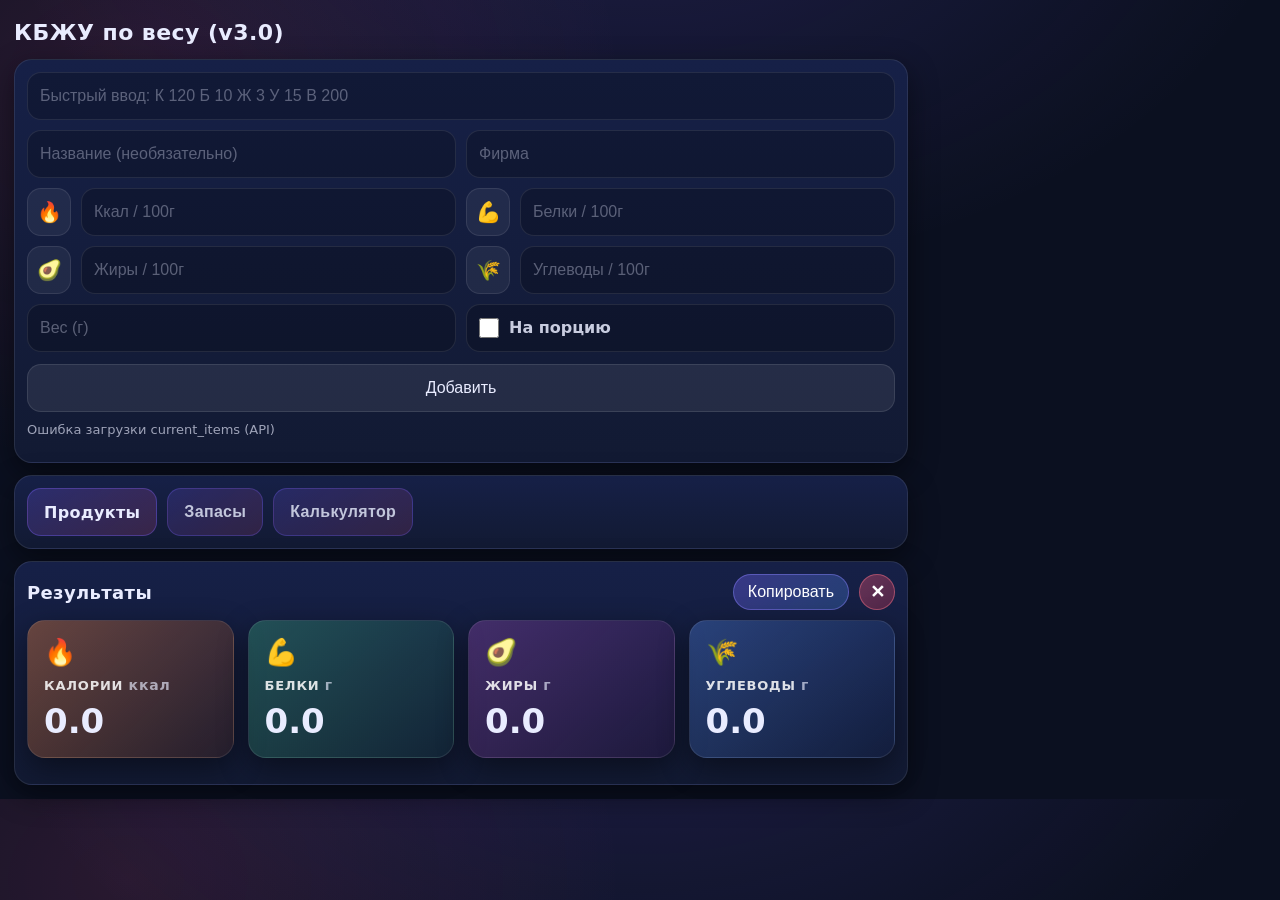
==== commit 95417f8f: "измсенения для копироват/вставить" ====
--- a/index.html
+++ b/index.html
@@ -14,24 +14,34 @@
       <div class="main-column">
         <div class="card">
 
-          <!-- НАЗВАНИЕ + КОМПАНИЯ -->
-          <div class="title-row">
-            <input
-              type="text"
-              id="title"
-              placeholder="Название (необязательно)"
-              maxlength="40"
-            />
+  <div class="quick-input-row">
+    <input
+      type="text"
+      id="quickInput"
+      placeholder="Быстрый ввод: К 120 Б 10 Ж 3 У 15 В 200"
+      maxlength="120"
+      autocomplete="off"
+    />
+  </div>
 
-            <input
-              type="text"
-              id="company"
-              list="companyList"
-              placeholder="Фирма"
-            />
+  <!-- НАЗВАНИЕ + КОМПАНИЯ -->
+  <div class="title-row">
+    <input
+      type="text"
+      id="title"
+      placeholder="Название (необязательно)"
+      maxlength="40"
+    />
 
-            <datalist id="companyList"></datalist>
-          </div>
+    <input
+      type="text"
+      id="company"
+      list="companyList"
+      placeholder="Фирма"
+    />
+
+    <datalist id="companyList"></datalist>
+  </div>
 
           <div class="inputs">
             <div class="icon-input">
@@ -73,6 +83,8 @@
         <div class="card action-panel">
           <div class="toolbar">
             <a class="page-link" href="./products.html">Продукты</a>
+            <button type="button" class="page-link page-link-btn" disabled>Запасы</button>
+    <button type="button" class="page-link page-link-btn" disabled>Калькулятор</button>
           </div>
         </div>
 
@@ -119,6 +131,42 @@
   </div>
 
   <link rel="stylesheet" href="style.css?v=3.0.1" />
+
+  <div class="modal-backdrop hidden" id="copyModalBackdrop">
+  <div class="modal-card" role="dialog" aria-modal="true" aria-labelledby="copyModalTitle">
+    <div class="modal-head">
+      <h2 id="copyModalTitle">Копирование итогов</h2>
+      <button type="button" class="icon-btn danger" id="copyModalClose" title="Закрыть">✕</button>
+    </div>
+
+    <div class="modal-body">
+      <div class="copy-modal-grid">
+        <div class="field-block">
+          <label for="copyDate">Дата</label>
+          <input type="date" id="copyDate" />
+        </div>
+
+        <div class="field-block">
+          <label for="copyActivity">Активность</label>
+          <select id="copyActivity">
+            <option value="зал">зал</option>
+            <option value="волейбол">волейбол</option>
+            <option value="отдых">отдых</option>
+          </select>
+        </div>
+      </div>
+
+      <div class="copy-preview-wrap">
+        <div class="copy-preview-title">Предпросмотр</div>
+        <div class="copy-preview" id="copyPreview"></div>
+      </div>
+    </div>
+
+    <div class="modal-actions">
+      <button type="button" class="btn ghost" id="copyModalConfirm">Копировать</button>
+    </div>
+  </div>
+</div>
   <script type="module" src="main.js?v=3.0.1"></script>
 </body>
 </html>
--- a/style.css
+++ b/style.css
@@ -944,4 +944,118 @@
   display: grid;
   grid-template-columns: 1fr 1fr;
   gap: 10px;
+}
+
+/* ===== Quick input ===== */
+.quick-input-row{
+  margin-bottom: 10px;
+}
+
+/* ===== Toolbar buttons ===== */
+.page-link-btn{
+  appearance: none;
+  width: auto;
+  opacity: 0.82;
+}
+
+.page-link-btn:disabled{
+  cursor: default;
+}
+
+/* ===== Copy modal ===== */
+.hidden{
+  display: none !important;
+}
+
+.modal-backdrop{
+  position: fixed;
+  inset: 0;
+  background: rgba(5, 8, 20, 0.72);
+  backdrop-filter: blur(4px);
+  display: flex;
+  align-items: center;
+  justify-content: center;
+  padding: 16px;
+  z-index: 9999;
+}
+
+.modal-card{
+  width: min(100%, 520px);
+  background: linear-gradient(180deg, var(--panel2), var(--panel));
+  border: 1px solid var(--stroke);
+  border-radius: 20px;
+  box-shadow: var(--shadow);
+  padding: 14px;
+}
+
+.modal-head{
+  display: flex;
+  align-items: center;
+  justify-content: space-between;
+  gap: 10px;
+  margin-bottom: 12px;
+}
+
+.modal-head h2{
+  margin: 0;
+}
+
+.modal-body{
+  display: flex;
+  flex-direction: column;
+  gap: 14px;
+}
+
+.copy-modal-grid{
+  display: grid;
+  grid-template-columns: 1fr 1fr;
+  gap: 10px;
+}
+
+.field-block{
+  display: flex;
+  flex-direction: column;
+  gap: 6px;
+}
+
+.field-block label{
+  font-size: 13px;
+  color: var(--muted);
+  font-weight: 700;
+}
+
+.copy-preview-wrap{
+  display: flex;
+  flex-direction: column;
+  gap: 6px;
+}
+
+.copy-preview-title{
+  font-size: 13px;
+  color: var(--muted);
+  font-weight: 700;
+}
+
+.copy-preview{
+  min-height: 54px;
+  border-radius: 14px;
+  border: 1px solid var(--stroke);
+  background: rgba(0,0,0,.18);
+  padding: 10px 12px;
+  line-height: 1.4;
+  color: var(--text);
+  word-break: break-word;
+}
+
+.modal-actions{
+  margin-top: 14px;
+  display: flex;
+  justify-content: flex-end;
+  gap: 10px;
+}
+
+@media (max-width: 620px) {
+  .copy-modal-grid{
+    grid-template-columns: 1fr;
+  }
 }
--- a/style.css
+++ b/style.css
@@ -944,4 +944,118 @@
   display: grid;
   grid-template-columns: 1fr 1fr;
   gap: 10px;
+}
+
+/* ===== Quick input ===== */
+.quick-input-row{
+  margin-bottom: 10px;
+}
+
+/* ===== Toolbar buttons ===== */
+.page-link-btn{
+  appearance: none;
+  width: auto;
+  opacity: 0.82;
+}
+
+.page-link-btn:disabled{
+  cursor: default;
+}
+
+/* ===== Copy modal ===== */
+.hidden{
+  display: none !important;
+}
+
+.modal-backdrop{
+  position: fixed;
+  inset: 0;
+  background: rgba(5, 8, 20, 0.72);
+  backdrop-filter: blur(4px);
+  display: flex;
+  align-items: center;
+  justify-content: center;
+  padding: 16px;
+  z-index: 9999;
+}
+
+.modal-card{
+  width: min(100%, 520px);
+  background: linear-gradient(180deg, var(--panel2), var(--panel));
+  border: 1px solid var(--stroke);
+  border-radius: 20px;
+  box-shadow: var(--shadow);
+  padding: 14px;
+}
+
+.modal-head{
+  display: flex;
+  align-items: center;
+  justify-content: space-between;
+  gap: 10px;
+  margin-bottom: 12px;
+}
+
+.modal-head h2{
+  margin: 0;
+}
+
+.modal-body{
+  display: flex;
+  flex-direction: column;
+  gap: 14px;
+}
+
+.copy-modal-grid{
+  display: grid;
+  grid-template-columns: 1fr 1fr;
+  gap: 10px;
+}
+
+.field-block{
+  display: flex;
+  flex-direction: column;
+  gap: 6px;
+}
+
+.field-block label{
+  font-size: 13px;
+  color: var(--muted);
+  font-weight: 700;
+}
+
+.copy-preview-wrap{
+  display: flex;
+  flex-direction: column;
+  gap: 6px;
+}
+
+.copy-preview-title{
+  font-size: 13px;
+  color: var(--muted);
+  font-weight: 700;
+}
+
+.copy-preview{
+  min-height: 54px;
+  border-radius: 14px;
+  border: 1px solid var(--stroke);
+  background: rgba(0,0,0,.18);
+  padding: 10px 12px;
+  line-height: 1.4;
+  color: var(--text);
+  word-break: break-word;
+}
+
+.modal-actions{
+  margin-top: 14px;
+  display: flex;
+  justify-content: flex-end;
+  gap: 10px;
+}
+
+@media (max-width: 620px) {
+  .copy-modal-grid{
+    grid-template-columns: 1fr;
+  }
 }
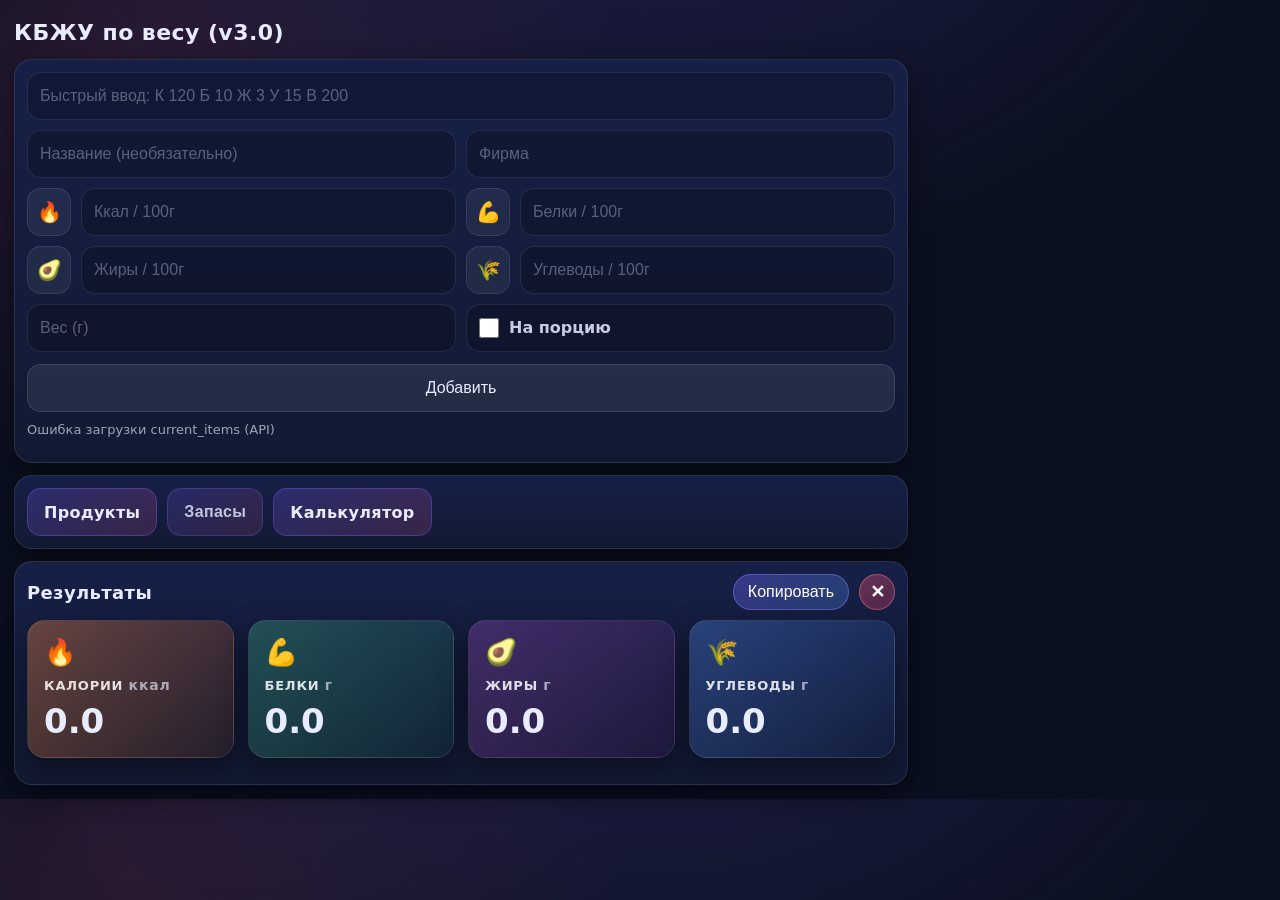
==== commit bed286b3: "добавление калькулятора" ====
--- a/index.html
+++ b/index.html
@@ -84,7 +84,7 @@
           <div class="toolbar">
             <a class="page-link" href="./products.html">Продукты</a>
             <button type="button" class="page-link page-link-btn" disabled>Запасы</button>
-    <button type="button" class="page-link page-link-btn" disabled>Калькулятор</button>
+            <a class="page-link" href="./calculator.html">Калькулятор</a>
           </div>
         </div>
 
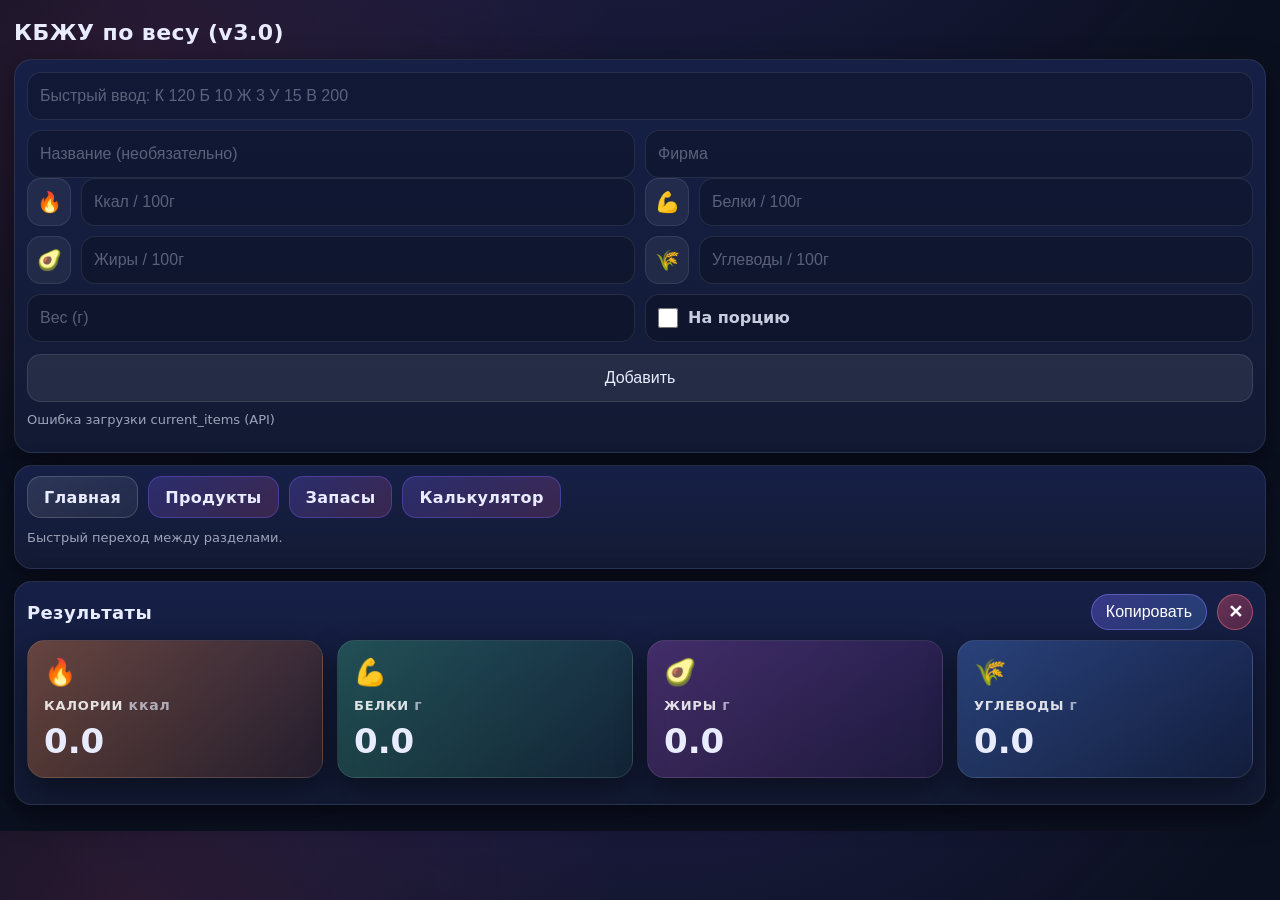
==== commit 1bc4096a: "Добавление запасов + причесывание стилей страниц" ====
--- a/index.html
+++ b/index.html
@@ -4,7 +4,8 @@
   <meta charset="UTF-8" />
   <meta name="viewport" content="width=device-width, initial-scale=1.0" />
   <title>КБЖУ</title>
-  <link rel="stylesheet" href="style.css?v=3.0.0" />
+  <link rel="stylesheet" href="style.css?v=4.0.0" />
+  <link rel="stylesheet" href="index.css?v=4.0.0" />
 </head>
 <body>
   <div class="app">
@@ -81,11 +82,13 @@
         </div>
 
         <div class="card action-panel">
-          <div class="toolbar">
+          <div class="toolbar main-toolbar">
+            <span class="page-link page-link-current">Главная</span>
             <a class="page-link" href="./products.html">Продукты</a>
-            <button type="button" class="page-link page-link-btn" disabled>Запасы</button>
+            <a class="page-link" href="./stocks.html">Запасы</a>
             <a class="page-link" href="./calculator.html">Калькулятор</a>
           </div>
+          <p class="hint main-menu-hint">Быстрый переход между разделами.</p>
         </div>
 
         <div class="card">
@@ -130,8 +133,6 @@
     </div>
   </div>
 
-  <link rel="stylesheet" href="style.css?v=3.0.1" />
-
   <div class="modal-backdrop hidden" id="copyModalBackdrop">
   <div class="modal-card" role="dialog" aria-modal="true" aria-labelledby="copyModalTitle">
     <div class="modal-head">
--- a/style.css
+++ b/style.css
@@ -35,18 +35,6 @@
   padding: 14px;
 }
 
-.app-shell{
-  display: block;
-  min-height: 0;
-}
-
-.main-column{
-  min-width: 0;
-  min-height: 0;
-  display: flex;
-  flex-direction: column;
-}
-
 h1{
   font-size: 22px;
   margin: 6px 0 14px;
@@ -115,27 +103,16 @@
   align-items: flex-start;
 }
 
-/* ===== Form layout ===== */
-.inputs{
-  display: grid;
-  grid-template-columns: 1fr;
-  gap: 10px;
-}
-
-/* вес + на порцию */
-.weight-row{
-  display: grid;
-  grid-template-columns: 1fr 1fr;
-  gap: 10px;
-  align-items: stretch;
-  margin-top: 10px;
-}
-
-.weight-row > input,
-.weight-row > label{
-  height: var(--control-h);
-}
-
+/* ===== Shared helpers ===== */
+.btn-full{
+  width: 100%;
+}
+
+.hidden{
+  display: none !important;
+}
+
+/* ===== Checkline ===== */
 .checkline{
   display: flex;
   align-items: center;
@@ -165,117 +142,6 @@
   font-weight: 700;
 }
 
-/* сетка под 2 кнопки (если где-то нужна) */
-.actions{
-  display: grid;
-  grid-template-columns: 1fr 1fr;
-  gap: 10px;
-  margin-top: 12px;
-}
-
-/* блок под одну кнопку ("Добавить") */
-.add-wrap{
-  margin-top: 12px;
-}
-
-.btn-full{
-  width: 100%;
-}
-
-/* ===== Presets ===== */
-.preset-row{
-  display: grid;
-  grid-template-columns: 1fr;
-  gap: 10px;
-  margin-top: 10px;
-}
-
-.preset-sidebar{
-  display: none;
-  box-sizing: border-box;
-  min-height: 0;
-}
-
-.preset-sidebar-head{
-  display: flex;
-  flex-direction: column;
-  gap: 4px;
-  margin-bottom: 12px;
-  flex: 0 0 auto;
-}
-
-.preset-sidebar-head h2{
-  margin: 0;
-}
-
-.preset-sidebar-sub{
-  color: var(--muted);
-  font-size: 13px;
-}
-
-.preset-list{
-  display: flex;
-  flex-direction: column;
-  gap: 8px;
-  flex: 1 1 auto;
-  min-height: 0;
-  overflow: auto;
-  padding-right: 6px;
-  scrollbar-gutter: stable;
-  scrollbar-width: thin;
-  scrollbar-color: rgba(123,97,255,.75) rgba(255,255,255,.06);
-}
-
-.preset-item{
-  width: 100%;
-  height: auto;
-  min-height: 58px;
-  text-align: left;
-  padding: 12px 14px;
-  border-radius: 16px;
-  display: flex;
-  flex-direction: column;
-  align-items: flex-start;
-  gap: 4px;
-  background: rgba(255,255,255,.05);
-}
-
-.preset-item:hover{
-  border-color: rgba(123,97,255,.55);
-  background: rgba(123,97,255,.12);
-}
-
-.preset-item.is-active{
-  border-color: rgba(255,90,165,.55);
-  background: linear-gradient(135deg, rgba(123,97,255,.18), rgba(255,90,165,.16));
-  box-shadow: 0 0 0 1px rgba(255,90,165,.12) inset;
-}
-
-.preset-item-name{
-  font-weight: 800;
-  color: var(--text);
-}
-
-.preset-item-meta{
-  font-size: 12px;
-  color: var(--muted);
-  letter-spacing: .03em;
-}
-
-.preset-empty{
-  border: 1px dashed var(--stroke);
-  border-radius: 14px;
-  padding: 18px 14px;
-  color: var(--muted);
-  text-align: center;
-}
-
-/* поле названия */
-#title{
-  width: 100%;
-  margin-bottom: 10px;
-}
-
 /* ===== Inputs with emoji icon ===== */
 .icon-input{
   display: grid;
@@ -299,63 +165,135 @@
   height: var(--control-h);
 }
 
-/* ===== Select ===== */
-select{
-  background: rgba(0,0,0,.22);
-  border: 1px solid var(--stroke);
-  color: var(--text);
-}
-
-select option{
-  background: #121a33;
-  color: #e9ecff;
-}
-
-select option:checked{
-  background: #1a2652;
-}
-
-/* ===== Results header ===== */
-.results-head{
-  display: flex;
-  align-items: center;
-  justify-content: space-between;
-  gap: 10px;
-  margin-bottom: 10px;
-}
-
-.results-head h2{
-  margin: 0;
-}
-
-.results-actions{
-  display: flex;
-  gap: 10px;
-  align-items: center;
-}
-
-/* Copy button theme */
-.results-actions .btn{
-  width: auto;
-  height: 36px;
-  padding: 0 14px;
-  border-radius: 18px;
+/* ===== Top navigation ===== */
+.action-panel{
+  padding-top: 10px;
+  padding-bottom: 10px;
+}
+
+.toolbar{
+  display: flex;
+  gap: 10px;
+  flex-wrap: wrap;
+}
+
+.main-toolbar{
+  display: flex;
+  gap: 10px;
+  flex-wrap: wrap;
+  align-items: center;
+}
+
+.page-link{
   display: inline-flex;
   align-items: center;
   justify-content: center;
-}
-
-.results-actions .btn.ghost{
+  min-height: 42px;
+  padding: 0 16px;
+  border-radius: 14px;
+  border: 1px solid rgba(123,97,255,.35);
   background: linear-gradient(
     135deg,
-    rgba(120, 100, 255, 0.35),
-    rgba(80, 160, 255, 0.25)
+    rgba(123,97,255,.22),
+    rgba(255,90,165,.16)
   );
-  border: 1px solid rgba(140, 130, 255, 0.45);
-  color: #fff;
-}
-
-/* Clear (X) button */
+  color: var(--text);
+  text-decoration: none;
+  font-weight: 800;
+  letter-spacing: .02em;
+}
+
+.page-link:hover{
+  border-color: rgba(255,90,165,.45);
+  background: linear-gradient(
+    135deg,
+    rgba(123,97,255,.30),
+    rgba(255,90,165,.22)
+  );
+}
+
+.page-link-current{
+  cursor: default;
+  opacity: 1;
+  border-color: rgba(255,255,255,.16);
+  background: linear-gradient(
+    135deg,
+    rgba(255,255,255,.10),
+    rgba(255,255,255,.06)
+  );
+  color: var(--text);
+}
+
+.main-menu-hint{
+  margin-top: 12px;
+}
+
+/* ===== Generic macro pills ===== */
+.macro-pill{
+  background: rgba(0,0,0,.18);
+  border: 1px solid var(--stroke);
+  border-radius: 14px;
+  padding: 10px 12px;
+  display: flex;
+  align-items: center;
+  justify-content: space-between;
+  gap: 10px;
+}
+
+.macro-left{
+  display: flex;
+  align-items: center;
+  gap: 8px;
+  color: var(--muted);
+  font-weight: 800;
+}
+
+.macro-val{
+  font-weight: 900;
+}
+
+/* ===== Totals cards ===== */
+.total-card{
+  border-radius: 18px;
+  padding: 16px;
+  border: 1px solid var(--stroke);
+  box-shadow: var(--shadow);
+  overflow: hidden;
+}
+
+.total-card .t-ico{
+  font-size: 26px;
+  margin-bottom: 10px;
+}
+
+.total-card .t-title{
+  font-weight: 800;
+  letter-spacing: .06em;
+  color: rgba(255,255,255,.85);
+  font-size: 13px;
+}
+
+.total-card .t-val{
+  margin-top: 8px;
+  font-size: 34px;
+  font-weight: 900;
+  display: flex;
+  gap: 10px;
+  align-items: baseline;
+}
+
+.total-card .t-unit{
+  font-size: 14px;
+  color: var(--muted);
+  font-weight: 700;
+}
+
+.t-k{ background: linear-gradient(135deg, rgba(255,140,60,.35), rgba(90,40,20,.25)); }
+.t-b{ background: linear-gradient(135deg, rgba(70,210,140,.28), rgba(20,70,60,.22)); }
+.t-j{ background: linear-gradient(135deg, rgba(200,90,220,.26), rgba(70,20,90,.20)); }
+.t-u{ background: linear-gradient(135deg, rgba(90,150,255,.30), rgba(20,40,90,.20)); }
+
+/* ===== Buttons ===== */
 .icon-btn{
   width: 36px;
   height: 36px;
@@ -394,92 +332,6 @@
   border: 1px solid rgba(255, 140, 160, 0.7);
 }
 
-/* ===== Totals ===== */
-.totals-grid{
-  display: grid;
-  grid-template-columns: 1fr;
-  gap: 12px;
-  margin: 10px 0 14px;
-}
-
-.total-card{
-  border-radius: 18px;
-  padding: 16px;
-  border: 1px solid var(--stroke);
-  box-shadow: var(--shadow);
-  overflow: hidden;
-}
-
-.total-card .t-ico{
-  font-size: 26px;
-  margin-bottom: 10px;
-}
-
-.total-card .t-title{
-  font-weight: 800;
-  letter-spacing: .06em;
-  color: rgba(255,255,255,.85);
-  font-size: 13px;
-}
-
-.total-card .t-val{
-  margin-top: 8px;
-  font-size: 34px;
-  font-weight: 900;
-  display: flex;
-  gap: 10px;
-  align-items: baseline;
-}
-
-.total-card .t-unit{
-  font-size: 14px;
-  color: var(--muted);
-  font-weight: 700;
-}
-
-.t-k{ background: linear-gradient(135deg, rgba(255,140,60,.35), rgba(90,40,20,.25)); }
-.t-b{ background: linear-gradient(135deg, rgba(70,210,140,.28), rgba(20,70,60,.22)); }
-.t-j{ background: linear-gradient(135deg, rgba(200,90,220,.26), rgba(70,20,90,.20)); }
-.t-u{ background: linear-gradient(135deg, rgba(90,150,255,.30), rgba(20,40,90,.20)); }
-
-/* ===== List (product cards) ===== */
-#list{
-  display: flex;
-  flex-direction: column;
-  gap: 12px;
-}
-
-.item-card{
-  background: rgba(255,255,255,.04);
-  border: 1px solid var(--stroke);
-  border-radius: 18px;
-  padding: 14px;
-}
-
-.item-head{
-  display: flex;
-  justify-content: space-between;
-  align-items: flex-start;
-  gap: 12px;
-}
-
-.item-title{
-  font-weight: 900;
-  font-size: 18px;
-}
-
-.item-sub{
-  margin-top: 4px;
-  color: var(--muted);
-  font-size: 13px;
-}
-
-.item-actions{
-  display: flex;
-  gap: 8px;
-}
-
-/* action buttons in product card */
 .act-btn{
   width: 38px;
   height: 38px;
@@ -516,457 +368,7 @@
   fill: rgba(255,255,255,0.92);
 }
 
-/* macros grid in card */
-.macro-grid{
-  margin-top: 12px;
-  display: grid;
-  grid-template-columns: 1fr 1fr;
-  gap: 8px;
-}
-
-.macro-pill{
-  background: rgba(0,0,0,.18);
-  border: 1px solid var(--stroke);
-  border-radius: 14px;
-  padding: 10px 12px;
-  display: flex;
-  align-items: center;
-  justify-content: space-between;
-  gap: 10px;
-}
-
-.macro-left{
-  display: flex;
-  align-items: center;
-  gap: 8px;
-  color: var(--muted);
-  font-weight: 800;
-}
-
-.macro-val{
-  font-weight: 900;
-}
-
-/* ===== Responsive ===== */
-@media (max-width: 520px) {
-  .totals-grid{
-    grid-template-columns: 1fr 1fr;
-    gap: 10px;
-  }
-
-  .total-card{
-    padding: 12px;
-    min-height: 110px;
-  }
-}
-
-@media (min-width: 720px) {
-  .inputs{
-    grid-template-columns: repeat(2, 1fr);
-    gap: 10px;
-  }
-
-  .preset-row{
-    grid-template-columns: 1fr auto;
-    align-items: center;
-  }
-}
-
-@media (min-width: 900px) {
-  .totals-grid{
-    grid-template-columns: repeat(4, 1fr);
-    gap: 14px;
-  }
-
-  .total-card{
-    min-height: 120px;
-  }
-}
-
-@media (min-width: 1100px) {
-  .app-shell{
-    display: grid;
-    grid-template-columns: minmax(0, 1fr) 340px;
-    gap: 18px;
-    align-items: stretch;
-    min-height: 0;
-  }
-
-  .preset-row{
-    display: none;
-  }
-
-  .preset-sidebar{
-    display: flex;
-    flex-direction: column;
-    align-self: stretch;
-    min-height: 0;
-    height: auto;
-    overflow: hidden;
-    margin-bottom: 0;
-    padding-right: 10px;
-  }
-
-  .preset-list{
-    flex: 1 1 auto;
-    min-height: 0;
-    height: 0;
-    overflow: auto;
-    padding-right: 6px;
-  }
-
-  .main-column > .card:last-child{
-    margin-bottom: 0;
-  }
-}
-
-/* ===== Purple scrollbar ===== */
-.preset-list::-webkit-scrollbar{
-  width: 12px;
-}
-
-.preset-list::-webkit-scrollbar-track{
-  background: rgba(255,255,255,.05);
-  border-radius: 999px;
-}
-
-.preset-list::-webkit-scrollbar-thumb{
-  background: linear-gradient(
-    180deg,
-    rgba(123,97,255,.95),
-    rgba(255,90,165,.85)
-  );
-  border-radius: 999px;
-  border: 2px solid rgba(18,26,51,.95);
-}
-
-.preset-list::-webkit-scrollbar-thumb:hover{
-  background: linear-gradient(
-    180deg,
-    rgba(140,110,255,1),
-    rgba(255,110,180,.95)
-  );
-}
-
-.preset-list::-webkit-scrollbar-corner{
-  background: transparent;
-}
-
-/* ===== Action panel / navigation ===== */
-.action-panel{
-  padding-top: 10px;
-  padding-bottom: 10px;
-}
-
-.toolbar{
-  display: flex;
-  gap: 10px;
-  flex-wrap: wrap;
-}
-
-.page-link{
-  display: inline-flex;
-  align-items: center;
-  justify-content: center;
-  min-height: 42px;
-  padding: 0 16px;
-  border-radius: 14px;
-  border: 1px solid rgba(123,97,255,.35);
-  background: linear-gradient(
-    135deg,
-    rgba(123,97,255,.22),
-    rgba(255,90,165,.16)
-  );
-  color: var(--text);
-  text-decoration: none;
-  font-weight: 800;
-  letter-spacing: .02em;
-}
-
-.page-link:hover{
-  border-color: rgba(255,90,165,.45);
-  background: linear-gradient(
-    135deg,
-    rgba(123,97,255,.30),
-    rgba(255,90,165,.22)
-  );
-}
-
-/* ===== Products page ===== */
-.products-page-card{
-  min-height: 320px;
-}
-
-.products-list{
-  display: flex;
-  flex-direction: column;
-  gap: 10px;
-}
-
-.product-item{
-  width: 100%;
-  height: auto;
-  min-height: 72px;
-  text-align: left;
-  padding: 14px 16px;
-  border-radius: 16px;
-  display: flex;
-  flex-direction: column;
-  align-items: flex-start;
-  gap: 4px;
-  background: rgba(255,255,255,.05);
-}
-
-.product-item:hover{
-  border-color: rgba(123,97,255,.55);
-  background: rgba(123,97,255,.12);
-}
-
-.product-item-name{
-  font-weight: 800;
-  color: var(--text);
-}
-
-.product-item-meta{
-  font-size: 13px;
-  color: var(--muted);
-  letter-spacing: .03em;
-}
-
-.product-item-sub{
-  font-size: 12px;
-  color: rgba(233,236,255,.55);
-}
-
-@media (min-width: 1100px) {
-  .action-panel{
-    padding-top: 12px;
-    padding-bottom: 12px;
-  }
-}
-
-/* ===== Products search ===== */
-.products-search{
-  margin-bottom: 14px;
-}
-
-.products-search-input-wrap{
-  display: grid;
-  grid-template-columns: 1fr 48px;
-  gap: 10px;
-  align-items: center;
-}
-
-.search-btn{
-  width: 48px;
-  min-width: 48px;
-  height: 48px;
-  padding: 0;
-  border-radius: 14px;
-  font-size: 18px;
-  display: inline-flex;
-  align-items: center;
-  justify-content: center;
-  background: linear-gradient(
-    135deg,
-    rgba(123,97,255,.26),
-    rgba(255,90,165,.18)
-  );
-  border: 1px solid rgba(123,97,255,.35);
-}
-
-.search-btn:hover{
-  border-color: rgba(255,90,165,.45);
-  background: linear-gradient(
-    135deg,
-    rgba(123,97,255,.34),
-    rgba(255,90,165,.24)
-  );
-}
-
-/* ===== Products page cards ===== */
-.products-page-card{
-  min-height: 320px;
-}
-
-.products-list{
-  display: flex;
-  flex-direction: column;
-  gap: 10px;
-}
-
-.product-item{
-  width: 100%;
-  height: auto;
-  min-height: 96px;
-  text-align: left;
-  padding: 12px 14px;
-  border-radius: 16px;
-  display: flex;
-  flex-direction: column;
-  align-items: stretch;
-  gap: 10px;
-  background: rgba(255,255,255,.05);
-}
-
-.product-item:hover{
-  border-color: rgba(123,97,255,.55);
-  background: rgba(123,97,255,.12);
-}
-
-.product-item-top{
-  display: flex;
-  align-items: baseline;
-  justify-content: space-between;
-  gap: 12px;
-  flex-wrap: wrap;
-}
-
-.product-item-name{
-  font-weight: 800;
-  color: var(--text);
-  font-size: 16px;
-}
-
-.product-item-sub{
-  font-size: 12px;
-  color: rgba(233,236,255,.55);
-}
-
-.product-macro-grid{
-  display: grid;
-  grid-template-columns: repeat(4, minmax(0, 1fr));
-  gap: 8px;
-}
-
-.product-macro-pill{
-  border-radius: 12px;
-  padding: 8px 10px;
-  display: flex;
-  align-items: center;
-  justify-content: space-between;
-  gap: 8px;
-  border: 1px solid var(--stroke);
-  background: rgba(0,0,0,.18);
-}
-
-.product-macro-left{
-  display: inline-flex;
-  align-items: center;
-  gap: 6px;
-  color: var(--text);
-  font-weight: 800;
-  font-size: 13px;
-}
-
-.product-macro-val{
-  font-weight: 900;
-  font-size: 13px;
-}
-
-.product-k{
-  background: linear-gradient(135deg, rgba(255,140,60,.26), rgba(90,40,20,.18));
-}
-
-.product-b{
-  background: linear-gradient(135deg, rgba(70,210,140,.22), rgba(20,70,60,.18));
-}
-
-.product-j{
-  background: linear-gradient(135deg, rgba(200,90,220,.22), rgba(70,20,90,.16));
-}
-
-.product-u{
-  background: linear-gradient(135deg, rgba(90,150,255,.24), rgba(20,40,90,.18));
-}
-
-@media (max-width: 720px) {
-  .product-macro-grid{
-    grid-template-columns: 1fr 1fr;
-  }
-
-  .product-item{
-    min-height: 0;
-  }
-}
-/* ===== Products search ===== */
-.products-search{
-  margin-bottom: 14px;
-}
-
-.products-search-input-wrap{
-  position: relative;
-  display: block;
-}
-
-.products-search-icon{
-  position: absolute;
-  left: 14px;
-  top: 50%;
-  transform: translateY(-50%);
-  font-size: 16px;
-  line-height: 1;
-  pointer-events: none;
-  opacity: 0.85;
-}
-
-.products-search-input{
-  width: 100%;
-  padding-left: 42px;
-}
-
-/* ===== Products filters ===== */
-.products-filters{
-  display: grid;
-  grid-template-columns: 1.2fr 0.8fr;
-  gap: 10px;
-  margin-bottom: 14px;
-}
-
-.products-company-select{
-  width: 100%;
-}
-
-.product-item-company{
-  font-size: 12px;
-  color: rgba(233,236,255,.72);
-  font-weight: 700;
-}
-
-@media (max-width: 720px) {
-  .products-filters{
-    grid-template-columns: 1fr;
-  }
-}
-
-/* ===== Title + Company row ===== */
-.title-row{
-  display: grid;
-  grid-template-columns: 1fr 1fr;
-  gap: 10px;
-}
-
-/* ===== Quick input ===== */
-.quick-input-row{
-  margin-bottom: 10px;
-}
-
-/* ===== Toolbar buttons ===== */
-.page-link-btn{
-  appearance: none;
-  width: auto;
-  opacity: 0.82;
-}
-
-.page-link-btn:disabled{
-  cursor: default;
-}
-
 /* ===== Copy modal ===== */
-.hidden{
-  display: none !important;
-}
-
 .modal-backdrop{
   position: fixed;
   inset: 0;
@@ -1054,8 +456,23 @@
   gap: 10px;
 }
 
+/* ===== Responsive ===== */
 @media (max-width: 620px) {
   .copy-modal-grid{
     grid-template-columns: 1fr;
   }
+}
+
+@media (max-width: 720px) {
+  .main-toolbar{
+    display: grid;
+    grid-template-columns: 1fr 1fr;
+    gap: 10px;
+  }
+
+  .main-toolbar .page-link,
+  .main-toolbar .page-link-current{
+    width: 100%;
+    justify-content: center;
+  }
 }
--- a/index.css
+++ b/index.css
@@ -0,0 +1,164 @@
+.app-shell{
+  display: grid;
+  grid-template-columns: minmax(0, 1fr);
+  min-height: 0;
+  width: 100%;
+}
+
+.main-column{
+  min-width: 0;
+  min-height: 0;
+  display: flex;
+  flex-direction: column;
+}
+
+.quick-input-row{
+  margin-bottom: 10px;
+}
+
+.title-row{
+  display: grid;
+  grid-template-columns: 1fr 1fr;
+  gap: 10px;
+}
+
+.inputs{
+  display: grid;
+  grid-template-columns: 1fr;
+  gap: 10px;
+}
+
+.weight-row{
+  display: grid;
+  grid-template-columns: 1fr 1fr;
+  gap: 10px;
+  align-items: stretch;
+  margin-top: 10px;
+}
+
+.weight-row > input,
+.weight-row > label{
+  height: var(--control-h);
+}
+
+.add-wrap{
+  margin-top: 12px;
+}
+
+.results-head{
+  display: flex;
+  align-items: center;
+  justify-content: space-between;
+  gap: 10px;
+  margin-bottom: 10px;
+}
+
+.results-head h2{
+  margin: 0;
+}
+
+.results-actions{
+  display: flex;
+  gap: 10px;
+  align-items: center;
+}
+
+.results-actions .btn{
+  width: auto;
+  height: 36px;
+  padding: 0 14px;
+  border-radius: 18px;
+  display: inline-flex;
+  align-items: center;
+  justify-content: center;
+}
+
+.results-actions .btn.ghost{
+  background: linear-gradient(
+    135deg,
+    rgba(120, 100, 255, 0.35),
+    rgba(80, 160, 255, 0.25)
+  );
+  border: 1px solid rgba(140, 130, 255, 0.45);
+  color: #fff;
+}
+
+.totals-grid{
+  display: grid;
+  grid-template-columns: 1fr;
+  gap: 12px;
+  margin: 10px 0 14px;
+}
+
+#list{
+  display: flex;
+  flex-direction: column;
+  gap: 12px;
+}
+
+.item-card{
+  background: rgba(255,255,255,.04);
+  border: 1px solid var(--stroke);
+  border-radius: 18px;
+  padding: 14px;
+}
+
+.item-head{
+  display: flex;
+  justify-content: space-between;
+  align-items: flex-start;
+  gap: 12px;
+}
+
+.item-title{
+  font-weight: 900;
+  font-size: 18px;
+}
+
+.item-sub{
+  margin-top: 4px;
+  color: var(--muted);
+  font-size: 13px;
+}
+
+.item-actions{
+  display: flex;
+  gap: 8px;
+}
+
+.macro-grid{
+  margin-top: 12px;
+  display: grid;
+  grid-template-columns: 1fr 1fr;
+  gap: 8px;
+}
+
+@media (max-width: 520px) {
+  .totals-grid{
+    grid-template-columns: 1fr 1fr;
+    gap: 10px;
+  }
+
+  .total-card{
+    padding: 12px;
+    min-height: 110px;
+  }
+}
+
+@media (min-width: 720px) {
+  .inputs{
+    grid-template-columns: repeat(2, 1fr);
+    gap: 10px;
+  }
+}
+
+@media (min-width: 900px) {
+  .totals-grid{
+    grid-template-columns: repeat(4, 1fr);
+    gap: 14px;
+  }
+
+  .total-card{
+    min-height: 120px;
+  }
+}
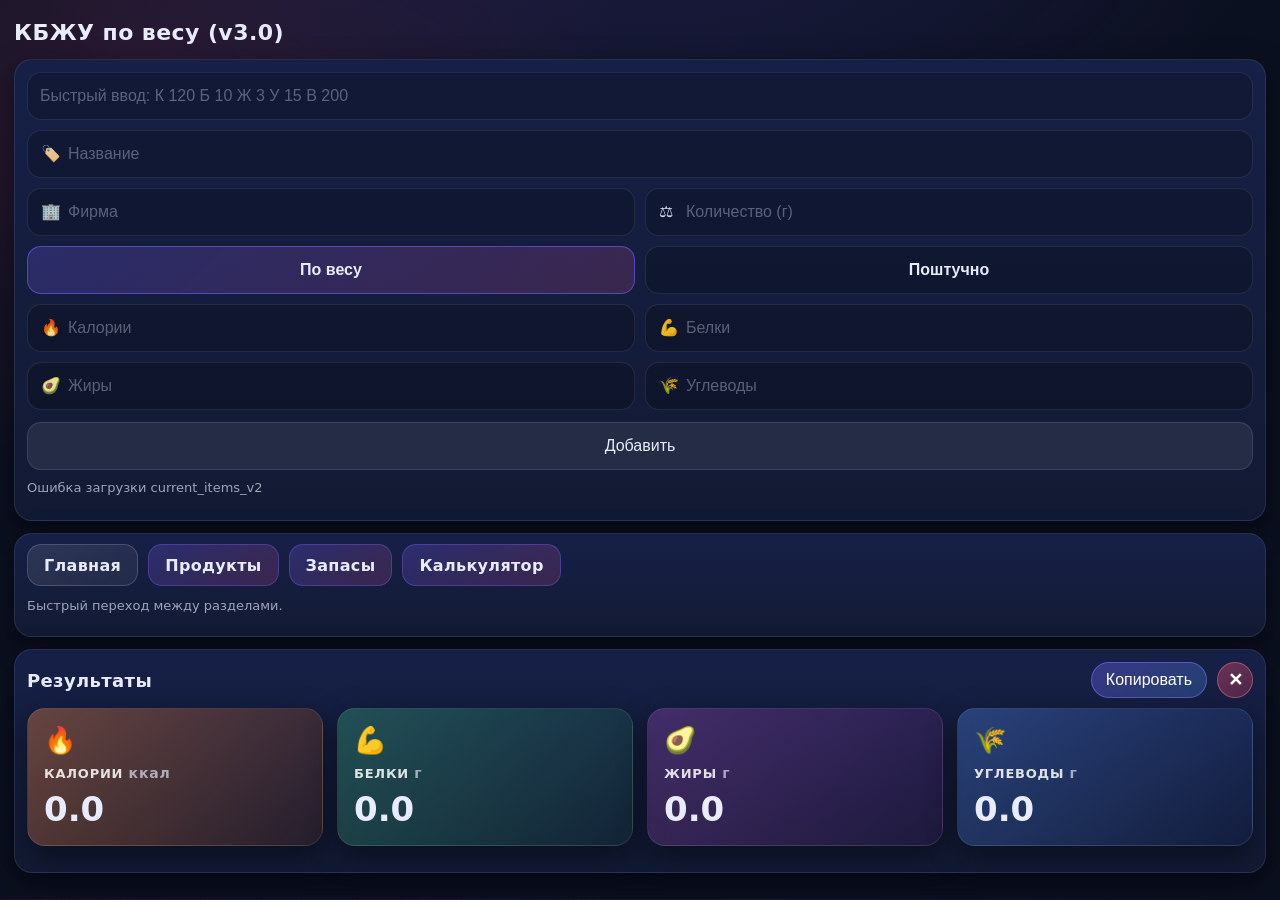
==== commit bbc5074e: "4 версия" ====
--- a/index.html
+++ b/index.html
@@ -4,8 +4,10 @@
   <meta charset="UTF-8" />
   <meta name="viewport" content="width=device-width, initial-scale=1.0" />
   <title>КБЖУ</title>
-  <link rel="stylesheet" href="style.css?v=4.0.0" />
-  <link rel="stylesheet" href="index.css?v=4.0.0" />
+  <link rel="stylesheet" href="style.css?v=4.2.2" />
+  <link rel="stylesheet" href="index.css?v=4.2.2" />
+  <link rel="stylesheet" href="product-card.css?v=4.2.2" />
+
 </head>
 <body>
   <div class="app">
@@ -26,53 +28,48 @@
   </div>
 
   <!-- НАЗВАНИЕ + КОМПАНИЯ -->
-  <div class="title-row">
-    <input
-      type="text"
-      id="title"
-      placeholder="Название (необязательно)"
-      maxlength="40"
-    />
+  <div class="editor-grid">
+  <div class="editor-inline-input editor-row-full">
+    <span class="editor-ico">🏷️</span>
+    <input id="title" type="text" placeholder="Название" />
+  </div>
 
-    <input
-      type="text"
-      id="company"
-      list="companyList"
-      placeholder="Фирма"
-    />
-
+  <div class="editor-inline-input">
+    <span class="editor-ico">🏢</span>
+    <input id="company" list="companyList" type="text" placeholder="Фирма" />
     <datalist id="companyList"></datalist>
   </div>
 
-          <div class="inputs">
-            <div class="icon-input">
-              <div class="ii-icon">🔥</div>
-              <input type="number" step="0.1" min="0" placeholder="Ккал / 100г" id="k" />
-            </div>
+  <div class="editor-inline-input">
+    <span class="editor-ico">⚖️</span>
+    <input id="weight" type="text" placeholder="Количество (г или шт)" />
+  </div>
 
-            <div class="icon-input">
-              <div class="ii-icon">💪</div>
-              <input type="number" step="0.1" min="0" placeholder="Белки / 100г" id="b" />
-            </div>
+  <div class="editor-row-full editor-mode-row">
+    <button type="button" id="modeWeight" class="editor-mode-btn is-active">По весу</button>
+    <button type="button" id="modeUnit" class="editor-mode-btn">Поштучно</button>
+  </div>
 
-            <div class="icon-input">
-              <div class="ii-icon">🥑</div>
-              <input type="number" step="0.1" min="0" placeholder="Жиры / 100г" id="j" />
-            </div>
+  <div class="editor-inline-input">
+    <span class="editor-ico">🔥</span>
+    <input id="k" type="text" placeholder="Калории" />
+  </div>
 
-            <div class="icon-input">
-              <div class="ii-icon">🌾</div>
-              <input type="number" step="0.1" min="0" placeholder="Углеводы / 100г" id="u" />
-            </div>
-          </div>
+  <div class="editor-inline-input">
+    <span class="editor-ico">💪</span>
+    <input id="b" type="text" placeholder="Белки" />
+  </div>
 
-          <div class="weight-row">
-            <input type="number" min="0" step="1" placeholder="Вес (г)" id="weight" />
-            <label class="checkline inrow">
-              <input type="checkbox" id="perPortion" />
-              <span>На порцию</span>
-            </label>
-          </div>
+  <div class="editor-inline-input">
+    <span class="editor-ico">🥑</span>
+    <input id="j" type="text" placeholder="Жиры" />
+  </div>
+
+  <div class="editor-inline-input">
+    <span class="editor-ico">🌾</span>
+    <input id="u" type="text" placeholder="Углеводы" />
+  </div>
+</div>
 
           <div class="add-wrap">
             <button id="add" class="btn primary btn-full">Добавить</button>
@@ -128,7 +125,6 @@
           </div>
 
           <div id="list"></div>
-        </div>
       </div>
     </div>
   </div>
--- a/index.css
+++ b/index.css
@@ -96,43 +96,6 @@
   gap: 12px;
 }
 
-.item-card{
-  background: rgba(255,255,255,.04);
-  border: 1px solid var(--stroke);
-  border-radius: 18px;
-  padding: 14px;
-}
-
-.item-head{
-  display: flex;
-  justify-content: space-between;
-  align-items: flex-start;
-  gap: 12px;
-}
-
-.item-title{
-  font-weight: 900;
-  font-size: 18px;
-}
-
-.item-sub{
-  margin-top: 4px;
-  color: var(--muted);
-  font-size: 13px;
-}
-
-.item-actions{
-  display: flex;
-  gap: 8px;
-}
-
-.macro-grid{
-  margin-top: 12px;
-  display: grid;
-  grid-template-columns: 1fr 1fr;
-  gap: 8px;
-}
-
 @media (max-width: 520px) {
   .totals-grid{
     grid-template-columns: 1fr 1fr;
@@ -161,4 +124,68 @@
   .total-card{
     min-height: 120px;
   }
+}
+
+.editor-grid{
+  display: grid;
+  grid-template-columns: 1fr 1fr;
+  gap: 10px;
+}
+
+.editor-row-full{
+  grid-column: 1 / -1;
+}
+
+.editor-inline-input{
+  position: relative;
+}
+
+.editor-inline-input .editor-ico{
+  position: absolute;
+  left: 14px;
+  top: 50%;
+  transform: translateY(-50%);
+  font-size: 16px;
+  line-height: 1;
+  opacity: 0.9;
+  pointer-events: none;
+}
+
+.editor-inline-input input,
+.editor-inline-input select{
+  padding-left: 40px;
+}
+
+.editor-mode-row{
+  display: grid;
+  grid-template-columns: 1fr 1fr;
+  gap: 10px;
+}
+
+.editor-mode-btn{
+  height: var(--control-h);
+  border-radius: 14px;
+  border: 1px solid var(--stroke);
+  background: rgba(0,0,0,.22);
+  color: var(--text);
+  font-weight: 700;
+}
+
+.editor-mode-btn.is-active{
+  border-color: rgba(123,97,255,.55);
+  background: linear-gradient(
+    135deg,
+    rgba(123,97,255,.22),
+    rgba(255,90,165,.16)
+  );
+}
+
+@media (max-width: 720px){
+  .editor-grid{
+    grid-template-columns: 1fr;
+  }
+
+  .editor-mode-row{
+    grid-template-columns: 1fr;
+  }
 }
--- a/product-card.css
+++ b/product-card.css
@@ -0,0 +1,244 @@
+.product-card{
+  background: linear-gradient(
+    180deg,
+    rgba(30, 44, 92, 0.92),
+    rgba(18, 26, 51, 0.96)
+  );
+  border: 1px solid rgba(123, 97, 255, 0.38);
+  border-radius: 18px;
+  padding: 12px;
+  box-shadow:
+    0 0 0 1px rgba(255,255,255,.04) inset,
+    0 0 26px rgba(123, 97, 255, 0.14),
+    0 12px 30px rgba(0,0,0,.34);
+}
+
+.product-card__grid{
+  display: grid;
+  grid-template-columns: minmax(220px, 1.2fr) minmax(180px, 0.9fr) minmax(180px, 0.9fr);
+  grid-template-areas:
+    "info  mode   extra"
+    "macros macros actions";
+  gap: 12px;
+  align-items: stretch;
+}
+
+.product-card__box{
+  border-radius: 16px;
+  border: 1px solid var(--stroke);
+  background: rgba(255,255,255,.03);
+  padding: 12px;
+  min-width: 0;
+}
+
+.product-card__box--info{
+  grid-area: info;
+}
+
+.product-card__box--mode{
+  grid-area: mode;
+  display: flex;
+  flex-direction: column;
+  justify-content: center;
+  align-items: center;
+  text-align: center;
+}
+
+.product-card__box--extra{
+  grid-area: extra;
+  display: flex;
+  flex-direction: column;
+  justify-content: center;
+  align-items: center;
+  text-align: center;
+}
+
+.product-card__box--macros{
+  grid-area: macros;
+}
+
+.product-card__box--actions{
+  grid-area: actions;
+  display: grid;
+  grid-template-columns: 1fr 1fr;
+  gap: 8px;
+  align-content: start;
+}
+
+.product-card__title{
+  font-weight: 900;
+  font-size: 18px;
+  line-height: 1.2;
+  color: var(--text);
+}
+
+.product-card__company{
+  margin-top: 6px;
+  color: var(--muted);
+  font-size: 13px;
+}
+
+.product-card__meta{
+  font-size: 13px;
+  color: rgba(233,236,255,.85);
+  font-weight: 800;
+  line-height: 1.35;
+  text-align: center;
+}
+
+.product-card__extra-title{
+  font-size: 13px;
+  color: rgba(233,236,255,.85);
+  font-weight: 800;
+  line-height: 1.35;
+  text-align: center;
+}
+
+.product-card__extra-text{
+  margin-top: 6px;
+  font-size: 13px;
+  color: var(--muted);
+  font-weight: 700;
+  line-height: 1.35;
+  text-align: center;
+}
+
+.product-card__macros{
+  display: grid;
+  grid-template-columns: 1fr 1fr;
+  gap: 8px;
+}
+
+.product-card__pill{
+  border-radius: 12px;
+  padding: 6px 10px;
+  display: flex;
+  align-items: center;
+  justify-content: space-between;
+  gap: 8px;
+  border: 1px solid var(--stroke);
+  background: rgba(0,0,0,.18);
+  min-height: 38px;
+}
+
+.product-card__pill-label{
+  display: inline-flex;
+  align-items: center;
+  gap: 6px;
+  color: var(--text);
+  font-weight: 800;
+  font-size: 13px;
+}
+
+.product-card__pill-value{
+  font-weight: 900;
+  font-size: 13px;
+  min-width: 32px;
+  text-align: right;
+}
+
+.product-card__pill--k{
+  background: linear-gradient(135deg, rgba(255,140,60,.26), rgba(90,40,20,.18));
+}
+
+.product-card__pill--b{
+  background: linear-gradient(135deg, rgba(70,210,140,.22), rgba(20,70,60,.18));
+}
+
+.product-card__pill--j{
+  background: linear-gradient(135deg, rgba(200,90,220,.22), rgba(70,20,90,.16));
+}
+
+.product-card__pill--u{
+  background: linear-gradient(135deg, rgba(90,150,255,.24), rgba(20,40,90,.18));
+}
+
+.product-card__action-btn{
+  width: 100% !important;
+  min-height: 36px;
+  height: 36px;
+  padding: 0 10px;
+  border-radius: 12px;
+  border: 1px solid var(--stroke);
+  background: rgba(255,255,255,.08);
+  color: var(--text);
+  font-size: 14px;
+  font-weight: 700;
+  cursor: pointer;
+}
+
+.product-card__action-btn:active{
+  transform: translateY(1px);
+}
+
+@media (max-width: 980px) {
+  .product-card__grid{
+    grid-template-columns: 1fr 1fr;
+    grid-template-areas:
+      "info  mode"
+      "extra extra"
+      "macros actions";
+  }
+}
+
+@media (max-width: 720px) {
+  .product-card__grid{
+    grid-template-columns: 1fr;
+    grid-template-areas:
+      "info"
+      "mode"
+      "extra"
+      "macros"
+      "actions";
+  }
+
+  .product-card__macros{
+    grid-template-columns: 1fr;
+  }
+
+  .product-card__box--actions{
+    grid-template-columns: 1fr 1fr;
+  }
+}
+
+@media (max-width: 520px) {
+  .product-card__box--actions{
+    grid-template-columns: 1fr;
+  }
+}
+
+.product-card__inline-action{
+  display: grid;
+  grid-template-columns: minmax(0, 1fr) auto;
+  gap: 8px;
+  align-items: center;
+  width: 100%;
+}
+
+.product-card__inline-action input{
+  width: 100%;
+  min-width: 0;
+  flex: 1;
+}
+
+.product-card__inline-action .product-card__action-btn{
+  width: auto !important;
+  min-width: 110px;
+}
+
+@media (max-width: 720px) {
+  .product-card__inline-action{
+    grid-template-columns: 1fr;
+  }
+
+  .product-card__inline-action .product-card__action-btn{
+    width: 100% !important;
+  }
+}
+
+.product-card__box--actions{
+  grid-area: actions;
+  display: flex;
+  align-items: center;
+  justify-content: stretch;
+}
